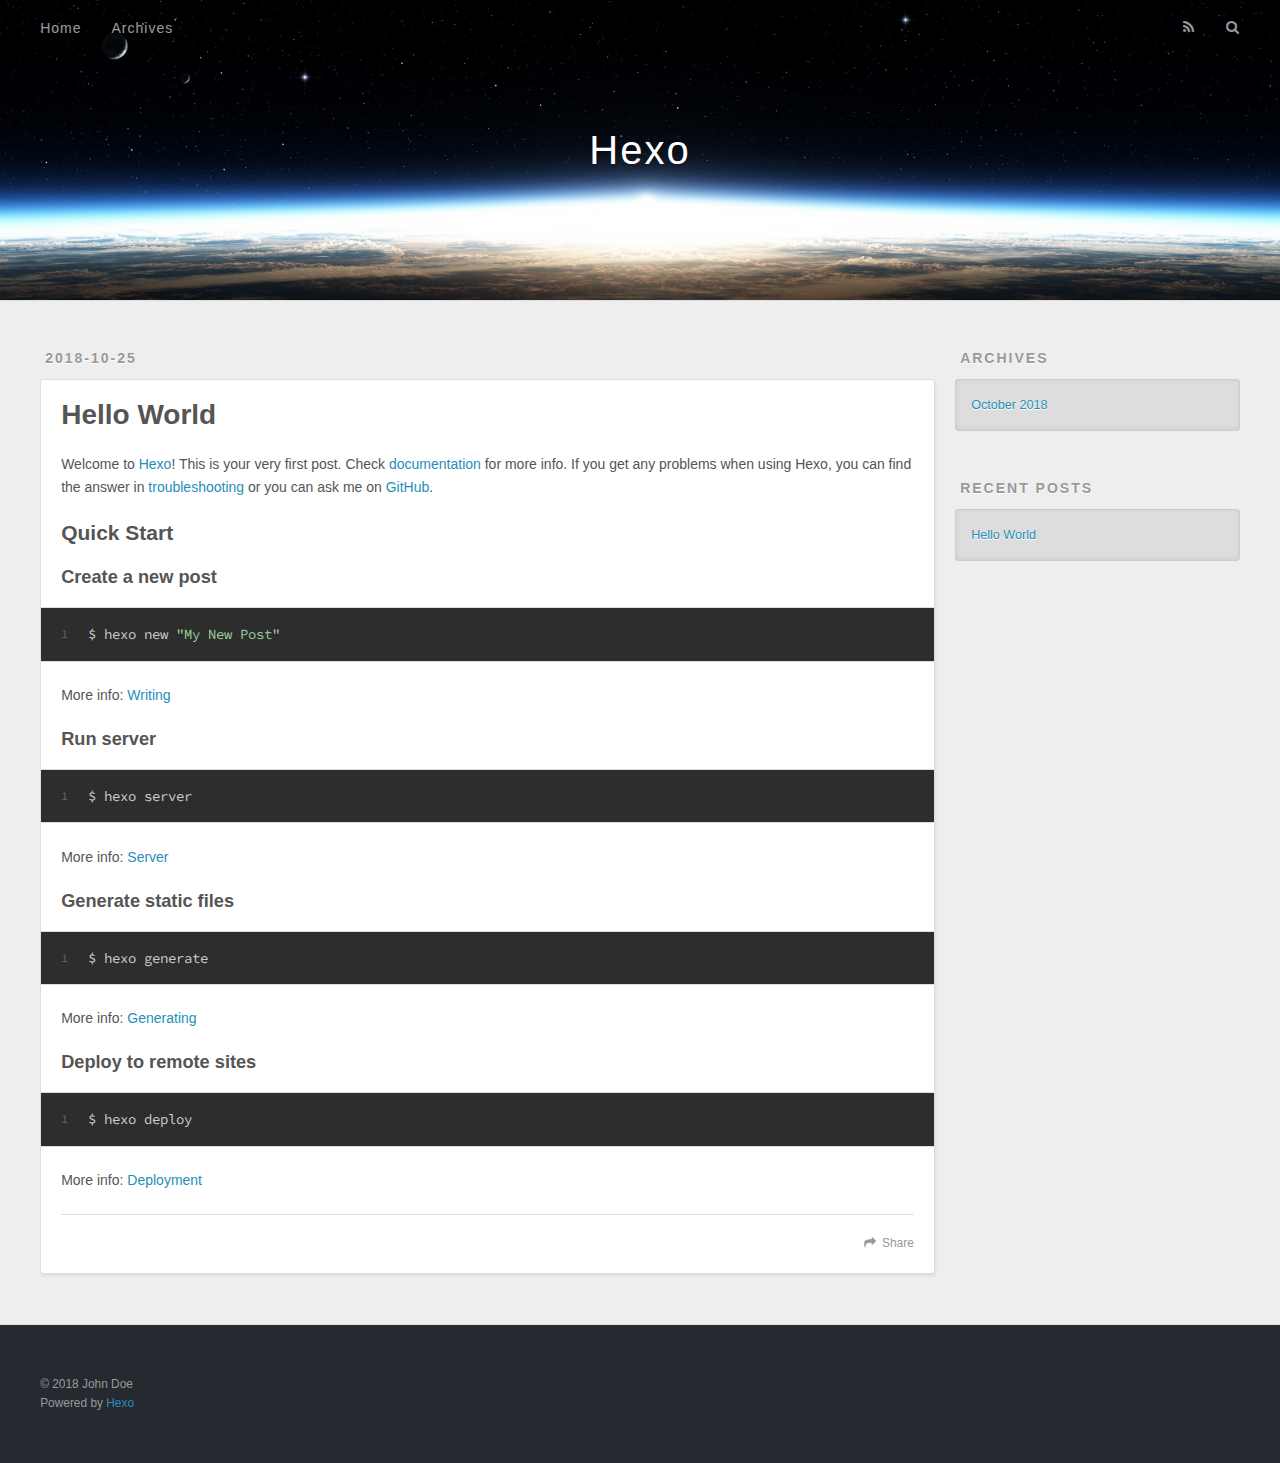
==== index.html @ 512a7bc6 "Site updated: 2018-10-25 11:42:51" ====
<!DOCTYPE html>
<html>
<head><meta name="generator" content="Hexo 3.8.0">
  <meta charset="utf-8">
  

  
  <title>Hexo</title>
  <meta name="viewport" content="width=device-width, initial-scale=1, maximum-scale=1">
  <meta property="og:type" content="website">
<meta property="og:title" content="Hexo">
<meta property="og:url" content="http://yoursite.com/index.html">
<meta property="og:site_name" content="Hexo">
<meta property="og:locale" content="default">
<meta name="twitter:card" content="summary">
<meta name="twitter:title" content="Hexo">
  
    <link rel="alternate" href="/atom.xml" title="Hexo" type="application/atom+xml">
  
  
    <link rel="icon" href="/favicon.png">
  
  
    <link href="//fonts.googleapis.com/css?family=Source+Code+Pro" rel="stylesheet" type="text/css">
  
  <link rel="stylesheet" href="/css/style.css">
</head>
</html>
<body>
  <div id="container">
    <div id="wrap">
      <header id="header">
  <div id="banner"></div>
  <div id="header-outer" class="outer">
    <div id="header-title" class="inner">
      <h1 id="logo-wrap">
        <a href="/" id="logo">Hexo</a>
      </h1>
      
    </div>
    <div id="header-inner" class="inner">
      <nav id="main-nav">
        <a id="main-nav-toggle" class="nav-icon"></a>
        
          <a class="main-nav-link" href="/">Home</a>
        
          <a class="main-nav-link" href="/archives">Archives</a>
        
      </nav>
      <nav id="sub-nav">
        
          <a id="nav-rss-link" class="nav-icon" href="/atom.xml" title="RSS Feed"></a>
        
        <a id="nav-search-btn" class="nav-icon" title="Search"></a>
      </nav>
      <div id="search-form-wrap">
        <form action="//google.com/search" method="get" accept-charset="UTF-8" class="search-form"><input type="search" name="q" class="search-form-input" placeholder="Search"><button type="submit" class="search-form-submit">&#xF002;</button><input type="hidden" name="sitesearch" value="http://yoursite.com"></form>
      </div>
    </div>
  </div>
</header>
      <div class="outer">
        <section id="main">
  
    <article id="post-hello-world" class="article article-type-post" itemscope="" itemprop="blogPost">
  <div class="article-meta">
    <a href="/2018/10/25/hello-world/" class="article-date">
  <time datetime="2018-10-25T03:20:46.258Z" itemprop="datePublished">2018-10-25</time>
</a>
    
  </div>
  <div class="article-inner">
    
    
      <header class="article-header">
        
  
    <h1 itemprop="name">
      <a class="article-title" href="/2018/10/25/hello-world/">Hello World</a>
    </h1>
  

      </header>
    
    <div class="article-entry" itemprop="articleBody">
      
        <p>Welcome to <a href="https://hexo.io/" target="_blank" rel="noopener">Hexo</a>! This is your very first post. Check <a href="https://hexo.io/docs/" target="_blank" rel="noopener">documentation</a> for more info. If you get any problems when using Hexo, you can find the answer in <a href="https://hexo.io/docs/troubleshooting.html" target="_blank" rel="noopener">troubleshooting</a> or you can ask me on <a href="https://github.com/hexojs/hexo/issues" target="_blank" rel="noopener">GitHub</a>.</p>
<h2 id="Quick-Start"><a href="#Quick-Start" class="headerlink" title="Quick Start"></a>Quick Start</h2><h3 id="Create-a-new-post"><a href="#Create-a-new-post" class="headerlink" title="Create a new post"></a>Create a new post</h3><figure class="highlight bash"><table><tr><td class="gutter"><pre><span class="line">1</span><br></pre></td><td class="code"><pre><span class="line">$ hexo new <span class="string">"My New Post"</span></span><br></pre></td></tr></table></figure>
<p>More info: <a href="https://hexo.io/docs/writing.html" target="_blank" rel="noopener">Writing</a></p>
<h3 id="Run-server"><a href="#Run-server" class="headerlink" title="Run server"></a>Run server</h3><figure class="highlight bash"><table><tr><td class="gutter"><pre><span class="line">1</span><br></pre></td><td class="code"><pre><span class="line">$ hexo server</span><br></pre></td></tr></table></figure>
<p>More info: <a href="https://hexo.io/docs/server.html" target="_blank" rel="noopener">Server</a></p>
<h3 id="Generate-static-files"><a href="#Generate-static-files" class="headerlink" title="Generate static files"></a>Generate static files</h3><figure class="highlight bash"><table><tr><td class="gutter"><pre><span class="line">1</span><br></pre></td><td class="code"><pre><span class="line">$ hexo generate</span><br></pre></td></tr></table></figure>
<p>More info: <a href="https://hexo.io/docs/generating.html" target="_blank" rel="noopener">Generating</a></p>
<h3 id="Deploy-to-remote-sites"><a href="#Deploy-to-remote-sites" class="headerlink" title="Deploy to remote sites"></a>Deploy to remote sites</h3><figure class="highlight bash"><table><tr><td class="gutter"><pre><span class="line">1</span><br></pre></td><td class="code"><pre><span class="line">$ hexo deploy</span><br></pre></td></tr></table></figure>
<p>More info: <a href="https://hexo.io/docs/deployment.html" target="_blank" rel="noopener">Deployment</a></p>

      
    </div>
    <footer class="article-footer">
      <a data-url="http://yoursite.com/2018/10/25/hello-world/" data-id="cjno0u2tf0000ets6x1kw9ml3" class="article-share-link">Share</a>
      
      
    </footer>
  </div>
  
</article>


  


</section>
        
          <aside id="sidebar">
  
    

  
    

  
    
  
    
  <div class="widget-wrap">
    <h3 class="widget-title">Archives</h3>
    <div class="widget">
      <ul class="archive-list"><li class="archive-list-item"><a class="archive-list-link" href="/archives/2018/10/">October 2018</a></li></ul>
    </div>
  </div>


  
    
  <div class="widget-wrap">
    <h3 class="widget-title">Recent Posts</h3>
    <div class="widget">
      <ul>
        
          <li>
            <a href="/2018/10/25/hello-world/">Hello World</a>
          </li>
        
      </ul>
    </div>
  </div>

  
</aside>
        
      </div>
      <footer id="footer">
  
  <div class="outer">
    <div id="footer-info" class="inner">
      &copy; 2018 John Doe<br>
      Powered by <a href="http://hexo.io/" target="_blank">Hexo</a>
    </div>
  </div>
</footer>
    </div>
    <nav id="mobile-nav">
  
    <a href="/" class="mobile-nav-link">Home</a>
  
    <a href="/archives" class="mobile-nav-link">Archives</a>
  
</nav>
    

<script src="//ajax.googleapis.com/ajax/libs/jquery/2.0.3/jquery.min.js"></script>


  <link rel="stylesheet" href="/fancybox/jquery.fancybox.css">
  <script src="/fancybox/jquery.fancybox.pack.js"></script>


<script src="/js/script.js"></script>



  </div>
</body>
</html>
---- css/style.css ----
body {
  width: 100%;
}
body:before,
body:after {
  content: "";
  display: table;
}
body:after {
  clear: both;
}
html,
body,
div,
span,
applet,
object,
iframe,
h1,
h2,
h3,
h4,
h5,
h6,
p,
blockquote,
pre,
a,
abbr,
acronym,
address,
big,
cite,
code,
del,
dfn,
em,
img,
ins,
kbd,
q,
s,
samp,
small,
strike,
strong,
sub,
sup,
tt,
var,
dl,
dt,
dd,
ol,
ul,
li,
fieldset,
form,
label,
legend,
table,
caption,
tbody,
tfoot,
thead,
tr,
th,
td {
  margin: 0;
  padding: 0;
  border: 0;
  outline: 0;
  font-weight: inherit;
  font-style: inherit;
  font-family: inherit;
  font-size: 100%;
  vertical-align: baseline;
}
body {
  line-height: 1;
  color: #000;
  background: #fff;
}
ol,
ul {
  list-style: none;
}
table {
  border-collapse: separate;
  border-spacing: 0;
  vertical-align: middle;
}
caption,
th,
td {
  text-align: left;
  font-weight: normal;
  vertical-align: middle;
}
a img {
  border: none;
}
input,
button {
  margin: 0;
  padding: 0;
}
input::-moz-focus-inner,
button::-moz-focus-inner {
  border: 0;
  padding: 0;
}
@font-face {
  font-family: FontAwesome;
  font-style: normal;
  font-weight: normal;
  src: url("fonts/fontawesome-webfont.eot?v=#4.0.3");
  src: url("fonts/fontawesome-webfont.eot?#iefix&v=#4.0.3") format("embedded-opentype"), url("fonts/fontawesome-webfont.woff?v=#4.0.3") format("woff"), url("fonts/fontawesome-webfont.ttf?v=#4.0.3") format("truetype"), url("fonts/fontawesome-webfont.svg#fontawesomeregular?v=#4.0.3") format("svg");
}
html,
body,
#container {
  height: 100%;
}
body {
  background: #eee;
  font: 14px -apple-system, BlinkMacSystemFont, "Segoe UI", "Roboto", "Oxygen", "Ubuntu", "Cantarell", "Fira Sans", "Droid Sans", "Helvetica Neue", sans-serif;
  -webkit-text-size-adjust: 100%;
}
.outer {
  max-width: 1220px;
  margin: 0 auto;
  padding: 0 20px;
}
.outer:before,
.outer:after {
  content: "";
  display: table;
}
.outer:after {
  clear: both;
}
.inner {
  display: inline;
  float: left;
  width: 98.33333333333333%;
  margin: 0 0.833333333333333%;
}
.left,
.alignleft {
  float: left;
}
.right,
.alignright {
  float: right;
}
.clear {
  clear: both;
}
#container {
  position: relative;
}
.mobile-nav-on {
  overflow: hidden;
}
#wrap {
  height: 100%;
  width: 100%;
  position: absolute;
  top: 0;
  left: 0;
  -webkit-transition: 0.2s ease-out;
  -moz-transition: 0.2s ease-out;
  -ms-transition: 0.2s ease-out;
  transition: 0.2s ease-out;
  z-index: 1;
  background: #eee;
}
.mobile-nav-on #wrap {
  left: 280px;
}
@media screen and (min-width: 768px) {
  #main {
    display: inline;
    float: left;
    width: 73.33333333333333%;
    margin: 0 0.833333333333333%;
  }
}
.article-date,
.article-category-link,
.archive-year,
.widget-title {
  text-decoration: none;
  text-transform: uppercase;
  letter-spacing: 2px;
  color: #999;
  margin-bottom: 1em;
  margin-left: 5px;
  line-height: 1em;
  text-shadow: 0 1px #fff;
  font-weight: bold;
}
.article-inner,
.archive-article-inner {
  background: #fff;
  -webkit-box-shadow: 1px 2px 3px #ddd;
  box-shadow: 1px 2px 3px #ddd;
  border: 1px solid #ddd;
  border-radius: 3px;
}
.article-entry h1,
.widget h1 {
  font-size: 2em;
}
.article-entry h2,
.widget h2 {
  font-size: 1.5em;
}
.article-entry h3,
.widget h3 {
  font-size: 1.3em;
}
.article-entry h4,
.widget h4 {
  font-size: 1.2em;
}
.article-entry h5,
.widget h5 {
  font-size: 1em;
}
.article-entry h6,
.widget h6 {
  font-size: 1em;
  color: #999;
}
.article-entry hr,
.widget hr {
  border: 1px dashed #ddd;
}
.article-entry strong,
.widget strong {
  font-weight: bold;
}
.article-entry em,
.widget em,
.article-entry cite,
.widget cite {
  font-style: italic;
}
.article-entry sup,
.widget sup,
.article-entry sub,
.widget sub {
  font-size: 0.75em;
  line-height: 0;
  position: relative;
  vertical-align: baseline;
}
.article-entry sup,
.widget sup {
  top: -0.5em;
}
.article-entry sub,
.widget sub {
  bottom: -0.2em;
}
.article-entry small,
.widget small {
  font-size: 0.85em;
}
.article-entry acronym,
.widget acronym,
.article-entry abbr,
.widget abbr {
  border-bottom: 1px dotted;
}
.article-entry ul,
.widget ul,
.article-entry ol,
.widget ol,
.article-entry dl,
.widget dl {
  margin: 0 20px;
  line-height: 1.6em;
}
.article-entry ul ul,
.widget ul ul,
.article-entry ol ul,
.widget ol ul,
.article-entry ul ol,
.widget ul ol,
.article-entry ol ol,
.widget ol ol {
  margin-top: 0;
  margin-bottom: 0;
}
.article-entry ul,
.widget ul {
  list-style: disc;
}
.article-entry ol,
.widget ol {
  list-style: decimal;
}
.article-entry dt,
.widget dt {
  font-weight: bold;
}
#header {
  height: 300px;
  position: relative;
  border-bottom: 1px solid #ddd;
}
#header:before,
#header:after {
  content: "";
  position: absolute;
  left: 0;
  right: 0;
  height: 40px;
}
#header:before {
  top: 0;
  background: -webkit-linear-gradient(rgba(0,0,0,0.2), transparent);
  background: -moz-linear-gradient(rgba(0,0,0,0.2), transparent);
  background: -ms-linear-gradient(rgba(0,0,0,0.2), transparent);
  background: linear-gradient(rgba(0,0,0,0.2), transparent);
}
#header:after {
  bottom: 0;
  background: -webkit-linear-gradient(transparent, rgba(0,0,0,0.2));
  background: -moz-linear-gradient(transparent, rgba(0,0,0,0.2));
  background: -ms-linear-gradient(transparent, rgba(0,0,0,0.2));
  background: linear-gradient(transparent, rgba(0,0,0,0.2));
}
#header-outer {
  height: 100%;
  position: relative;
}
#header-inner {
  position: relative;
  overflow: hidden;
}
#banner {
  position: absolute;
  top: 0;
  left: 0;
  width: 100%;
  height: 100%;
  background: url("images/banner.jpg") center #000;
  -webkit-background-size: cover;
  -moz-background-size: cover;
  background-size: cover;
  z-index: -1;
}
#header-title {
  text-align: center;
  height: 40px;
  position: absolute;
  top: 50%;
  left: 0;
  margin-top: -20px;
}
#logo,
#subtitle {
  text-decoration: none;
  color: #fff;
  font-weight: 300;
  text-shadow: 0 1px 4px rgba(0,0,0,0.3);
}
#logo {
  font-size: 40px;
  line-height: 40px;
  letter-spacing: 2px;
}
#subtitle {
  font-size: 16px;
  line-height: 16px;
  letter-spacing: 1px;
}
#subtitle-wrap {
  margin-top: 16px;
}
#main-nav {
  float: left;
  margin-left: -15px;
}
.nav-icon,
.main-nav-link {
  float: left;
  color: #fff;
  opacity: 0.6;
  text-decoration: none;
  text-shadow: 0 1px rgba(0,0,0,0.2);
  -webkit-transition: opacity 0.2s;
  -moz-transition: opacity 0.2s;
  -ms-transition: opacity 0.2s;
  transition: opacity 0.2s;
  display: block;
  padding: 20px 15px;
}
.nav-icon:hover,
.main-nav-link:hover {
  opacity: 1;
}
.nav-icon {
  font-family: FontAwesome;
  text-align: center;
  font-size: 14px;
  width: 14px;
  height: 14px;
  padding: 20px 15px;
  position: relative;
  cursor: pointer;
}
.main-nav-link {
  font-weight: 300;
  letter-spacing: 1px;
}
@media screen and (max-width: 479px) {
  .main-nav-link {
    display: none;
  }
}
#main-nav-toggle {
  display: none;
}
#main-nav-toggle:before {
  content: "\f0c9";
}
@media screen and (max-width: 479px) {
  #main-nav-toggle {
    display: block;
  }
}
#sub-nav {
  float: right;
  margin-right: -15px;
}
#nav-rss-link:before {
  content: "\f09e";
}
#nav-search-btn:before {
  content: "\f002";
}
#search-form-wrap {
  position: absolute;
  top: 15px;
  width: 150px;
  height: 30px;
  right: -150px;
  opacity: 0;
  -webkit-transition: 0.2s ease-out;
  -moz-transition: 0.2s ease-out;
  -ms-transition: 0.2s ease-out;
  transition: 0.2s ease-out;
}
#search-form-wrap.on {
  opacity: 1;
  right: 0;
}
@media screen and (max-width: 479px) {
  #search-form-wrap {
    width: 100%;
    right: -100%;
  }
}
.search-form {
  position: absolute;
  top: 0;
  left: 0;
  right: 0;
  background: #fff;
  padding: 5px 15px;
  border-radius: 15px;
  -webkit-box-shadow: 0 0 10px rgba(0,0,0,0.3);
  box-shadow: 0 0 10px rgba(0,0,0,0.3);
}
.search-form-input {
  border: none;
  background: none;
  color: #555;
  width: 100%;
  font: 13px -apple-system, BlinkMacSystemFont, "Segoe UI", "Roboto", "Oxygen", "Ubuntu", "Cantarell", "Fira Sans", "Droid Sans", "Helvetica Neue", sans-serif;
  outline: none;
}
.search-form-input::-webkit-search-results-decoration,
.search-form-input::-webkit-search-cancel-button {
  -webkit-appearance: none;
}
.search-form-submit {
  position: absolute;
  top: 50%;
  right: 10px;
  margin-top: -7px;
  font: 13px FontAwesome;
  border: none;
  background: none;
  color: #bbb;
  cursor: pointer;
}
.search-form-submit:hover,
.search-form-submit:focus {
  color: #777;
}
.article {
  margin: 50px 0;
}
.article-inner {
  overflow: hidden;
}
.article-meta:before,
.article-meta:after {
  content: "";
  display: table;
}
.article-meta:after {
  clear: both;
}
.article-date {
  float: left;
}
.article-category {
  float: left;
  line-height: 1em;
  color: #ccc;
  text-shadow: 0 1px #fff;
  margin-left: 8px;
}
.article-category:before {
  content: "\2022";
}
.article-category-link {
  margin: 0 12px 1em;
}
.article-header {
  padding: 20px 20px 0;
}
.article-title {
  text-decoration: none;
  font-size: 2em;
  font-weight: bold;
  color: #555;
  line-height: 1.1em;
  -webkit-transition: color 0.2s;
  -moz-transition: color 0.2s;
  -ms-transition: color 0.2s;
  transition: color 0.2s;
}
a.article-title:hover {
  color: #258fb8;
}
.article-entry {
  color: #555;
  padding: 0 20px;
}
.article-entry:before,
.article-entry:after {
  content: "";
  display: table;
}
.article-entry:after {
  clear: both;
}
.article-entry p,
.article-entry table {
  line-height: 1.6em;
  margin: 1.6em 0;
}
.article-entry h1,
.article-entry h2,
.article-entry h3,
.article-entry h4,
.article-entry h5,
.article-entry h6 {
  font-weight: bold;
}
.article-entry h1,
.article-entry h2,
.article-entry h3,
.article-entry h4,
.article-entry h5,
.article-entry h6 {
  line-height: 1.1em;
  margin: 1.1em 0;
}
.article-entry a {
  color: #258fb8;
  text-decoration: none;
}
.article-entry a:hover {
  text-decoration: underline;
}
.article-entry ul,
.article-entry ol,
.article-entry dl {
  margin-top: 1.6em;
  margin-bottom: 1.6em;
}
.article-entry img,
.article-entry video {
  max-width: 100%;
  height: auto;
  display: block;
  margin: auto;
}
.article-entry iframe {
  border: none;
}
.article-entry table {
  width: 100%;
  border-collapse: collapse;
  border-spacing: 0;
}
.article-entry th {
  font-weight: bold;
  border-bottom: 3px solid #ddd;
  padding-bottom: 0.5em;
}
.article-entry td {
  border-bottom: 1px solid #ddd;
  padding: 10px 0;
}
.article-entry blockquote {
  font-family: Georgia, "Times New Roman", serif;
  font-size: 1.4em;
  margin: 1.6em 20px;
  text-align: center;
}
.article-entry blockquote footer {
  font-size: 14px;
  margin: 1.6em 0;
  font-family: -apple-system, BlinkMacSystemFont, "Segoe UI", "Roboto", "Oxygen", "Ubuntu", "Cantarell", "Fira Sans", "Droid Sans", "Helvetica Neue", sans-serif;
}
.article-entry blockquote footer cite:before {
  content: "—";
  padding: 0 0.5em;
}
.article-entry .pullquote {
  text-align: left;
  width: 45%;
  margin: 0;
}
.article-entry .pullquote.left {
  margin-left: 0.5em;
  margin-right: 1em;
}
.article-entry .pullquote.right {
  margin-right: 0.5em;
  margin-left: 1em;
}
.article-entry .caption {
  color: #999;
  display: block;
  font-size: 0.9em;
  margin-top: 0.5em;
  position: relative;
  text-align: center;
}
.article-entry .video-container {
  position: relative;
  padding-top: 56.25%;
  height: 0;
  overflow: hidden;
}
.article-entry .video-container iframe,
.article-entry .video-container object,
.article-entry .video-container embed {
  position: absolute;
  top: 0;
  left: 0;
  width: 100%;
  height: 100%;
  margin-top: 0;
}
.article-more-link a {
  display: inline-block;
  line-height: 1em;
  padding: 6px 15px;
  border-radius: 15px;
  background: #eee;
  color: #999;
  text-shadow: 0 1px #fff;
  text-decoration: none;
}
.article-more-link a:hover {
  background: #258fb8;
  color: #fff;
  text-decoration: none;
  text-shadow: 0 1px #1e7293;
}
.article-footer {
  font-size: 0.85em;
  line-height: 1.6em;
  border-top: 1px solid #ddd;
  padding-top: 1.6em;
  margin: 0 20px 20px;
}
.article-footer:before,
.article-footer:after {
  content: "";
  display: table;
}
.article-footer:after {
  clear: both;
}
.article-footer a {
  color: #999;
  text-decoration: none;
}
.article-footer a:hover {
  color: #555;
}
.article-tag-list-item {
  float: left;
  margin-right: 10px;
}
.article-tag-list-link:before {
  content: "#";
}
.article-comment-link {
  float: right;
}
.article-comment-link:before {
  content: "\f075";
  font-family: FontAwesome;
  padding-right: 8px;
}
.article-share-link {
  cursor: pointer;
  float: right;
  margin-left: 20px;
}
.article-share-link:before {
  content: "\f064";
  font-family: FontAwesome;
  padding-right: 6px;
}
#article-nav {
  position: relative;
}
#article-nav:before,
#article-nav:after {
  content: "";
  display: table;
}
#article-nav:after {
  clear: both;
}
@media screen and (min-width: 768px) {
  #article-nav {
    margin: 50px 0;
  }
  #article-nav:before {
    width: 8px;
    height: 8px;
    position: absolute;
    top: 50%;
    left: 50%;
    margin-top: -4px;
    margin-left: -4px;
    content: "";
    border-radius: 50%;
    background: #ddd;
    -webkit-box-shadow: 0 1px 2px #fff;
    box-shadow: 0 1px 2px #fff;
  }
}
.article-nav-link-wrap {
  text-decoration: none;
  text-shadow: 0 1px #fff;
  color: #999;
  -webkit-box-sizing: border-box;
  -moz-box-sizing: border-box;
  box-sizing: border-box;
  margin-top: 50px;
  text-align: center;
  display: block;
}
.article-nav-link-wrap:hover {
  color: #555;
}
@media screen and (min-width: 768px) {
  .article-nav-link-wrap {
    width: 50%;
    margin-top: 0;
  }
}
@media screen and (min-width: 768px) {
  #article-nav-newer {
    float: left;
    text-align: right;
    padding-right: 20px;
  }
}
@media screen and (min-width: 768px) {
  #article-nav-older {
    float: right;
    text-align: left;
    padding-left: 20px;
  }
}
.article-nav-caption {
  text-transform: uppercase;
  letter-spacing: 2px;
  color: #ddd;
  line-height: 1em;
  font-weight: bold;
}
#article-nav-newer .article-nav-caption {
  margin-right: -2px;
}
.article-nav-title {
  font-size: 0.85em;
  line-height: 1.6em;
  margin-top: 0.5em;
}
.article-share-box {
  position: absolute;
  display: none;
  background: #fff;
  -webkit-box-shadow: 1px 2px 10px rgba(0,0,0,0.2);
  box-shadow: 1px 2px 10px rgba(0,0,0,0.2);
  border-radius: 3px;
  margin-left: -145px;
  overflow: hidden;
  z-index: 1;
}
.article-share-box.on {
  display: block;
}
.article-share-input {
  width: 100%;
  background: none;
  -webkit-box-sizing: border-box;
  -moz-box-sizing: border-box;
  box-sizing: border-box;
  font: 14px -apple-system, BlinkMacSystemFont, "Segoe UI", "Roboto", "Oxygen", "Ubuntu", "Cantarell", "Fira Sans", "Droid Sans", "Helvetica Neue", sans-serif;
  padding: 0 15px;
  color: #555;
  outline: none;
  border: 1px solid #ddd;
  border-radius: 3px 3px 0 0;
  height: 36px;
  line-height: 36px;
}
.article-share-links {
  background: #eee;
}
.article-share-links:before,
.article-share-links:after {
  content: "";
  display: table;
}
.article-share-links:after {
  clear: both;
}
.article-share-twitter,
.article-share-facebook,
.article-share-pinterest,
.article-share-google {
  width: 50px;
  height: 36px;
  display: block;
  float: left;
  position: relative;
  color: #999;
  text-shadow: 0 1px #fff;
}
.article-share-twitter:before,
.article-share-facebook:before,
.article-share-pinterest:before,
.article-share-google:before {
  font-size: 20px;
  font-family: FontAwesome;
  width: 20px;
  height: 20px;
  position: absolute;
  top: 50%;
  left: 50%;
  margin-top: -10px;
  margin-left: -10px;
  text-align: center;
}
.article-share-twitter:hover,
.article-share-facebook:hover,
.article-share-pinterest:hover,
.article-share-google:hover {
  color: #fff;
}
.article-share-twitter:before {
  content: "\f099";
}
.article-share-twitter:hover {
  background: #00aced;
  text-shadow: 0 1px #008abe;
}
.article-share-facebook:before {
  content: "\f09a";
}
.article-share-facebook:hover {
  background: #3b5998;
  text-shadow: 0 1px #2f477a;
}
.article-share-pinterest:before {
  content: "\f0d2";
}
.article-share-pinterest:hover {
  background: #cb2027;
  text-shadow: 0 1px #a21a1f;
}
.article-share-google:before {
  content: "\f0d5";
}
.article-share-google:hover {
  background: #dd4b39;
  text-shadow: 0 1px #be3221;
}
.article-gallery {
  background: #000;
  position: relative;
}
.article-gallery-photos {
  position: relative;
  overflow: hidden;
}
.article-gallery-img {
  display: none;
  max-width: 100%;
}
.article-gallery-img:first-child {
  display: block;
}
.article-gallery-img.loaded {
  position: absolute;
  display: block;
}
.article-gallery-img img {
  display: block;
  max-width: 100%;
  margin: 0 auto;
}
#comments {
  background: #fff;
  -webkit-box-shadow: 1px 2px 3px #ddd;
  box-shadow: 1px 2px 3px #ddd;
  padding: 20px;
  border: 1px solid #ddd;
  border-radius: 3px;
  margin: 50px 0;
}
#comments a {
  color: #258fb8;
}
.archives-wrap {
  margin: 50px 0;
}
.archives:before,
.archives:after {
  content: "";
  display: table;
}
.archives:after {
  clear: both;
}
.archive-year-wrap {
  margin-bottom: 1em;
}
.archives {
  -webkit-column-gap: 10px;
  -moz-column-gap: 10px;
  column-gap: 10px;
}
@media screen and (min-width: 480px) and (max-width: 767px) {
  .archives {
    -webkit-column-count: 2;
    -moz-column-count: 2;
    column-count: 2;
  }
}
@media screen and (min-width: 768px) {
  .archives {
    -webkit-column-count: 3;
    -moz-column-count: 3;
    column-count: 3;
  }
}
.archive-article {
  -webkit-column-break-inside: avoid;
  page-break-inside: avoid;
  overflow: hidden;
  break-inside: avoid-column;
}
.archive-article-inner {
  padding: 10px;
  margin-bottom: 15px;
}
.archive-article-title {
  text-decoration: none;
  font-weight: bold;
  color: #555;
  -webkit-transition: color 0.2s;
  -moz-transition: color 0.2s;
  -ms-transition: color 0.2s;
  transition: color 0.2s;
  line-height: 1.6em;
}
.archive-article-title:hover {
  color: #258fb8;
}
.archive-article-footer {
  margin-top: 1em;
}
.archive-article-date {
  color: #999;
  text-decoration: none;
  font-size: 0.85em;
  line-height: 1em;
  margin-bottom: 0.5em;
  display: block;
}
#page-nav {
  margin: 50px auto;
  background: #fff;
  -webkit-box-shadow: 1px 2px 3px #ddd;
  box-shadow: 1px 2px 3px #ddd;
  border: 1px solid #ddd;
  border-radius: 3px;
  text-align: center;
  color: #999;
  overflow: hidden;
}
#page-nav:before,
#page-nav:after {
  content: "";
  display: table;
}
#page-nav:after {
  clear: both;
}
#page-nav a,
#page-nav span {
  padding: 10px 20px;
  line-height: 1;
  height: 2ex;
}
#page-nav a {
  color: #999;
  text-decoration: none;
}
#page-nav a:hover {
  background: #999;
  color: #fff;
}
#page-nav .prev {
  float: left;
}
#page-nav .next {
  float: right;
}
#page-nav .page-number {
  display: inline-block;
}
@media screen and (max-width: 479px) {
  #page-nav .page-number {
    display: none;
  }
}
#page-nav .current {
  color: #555;
  font-weight: bold;
}
#page-nav .space {
  color: #ddd;
}
#footer {
  background: #262a30;
  padding: 50px 0;
  border-top: 1px solid #ddd;
  color: #999;
}
#footer a {
  color: #258fb8;
  text-decoration: none;
}
#footer a:hover {
  text-decoration: underline;
}
#footer-info {
  line-height: 1.6em;
  font-size: 0.85em;
}
.article-entry pre,
.article-entry .highlight {
  background: #2d2d2d;
  margin: 0 -20px;
  padding: 15px 20px;
  border-style: solid;
  border-color: #ddd;
  border-width: 1px 0;
  overflow: auto;
  color: #ccc;
  line-height: 22.400000000000002px;
}
.article-entry .highlight .gutter pre,
.article-entry .gist .gist-file .gist-data .line-numbers {
  color: #666;
  font-size: 0.85em;
}
.article-entry pre,
.article-entry code {
  font-family: "Source Code Pro", Consolas, Monaco, Menlo, Consolas, monospace;
}
.article-entry code {
  background: #eee;
  text-shadow: 0 1px #fff;
  padding: 0 0.3em;
}
.article-entry pre code {
  background: none;
  text-shadow: none;
  padding: 0;
}
.article-entry .highlight pre {
  border: none;
  margin: 0;
  padding: 0;
}
.article-entry .highlight table {
  margin: 0;
  width: auto;
}
.article-entry .highlight td {
  border: none;
  padding: 0;
}
.article-entry .highlight figcaption {
  font-size: 0.85em;
  color: #999;
  line-height: 1em;
  margin-bottom: 1em;
}
.article-entry .highlight figcaption:before,
.article-entry .highlight figcaption:after {
  content: "";
  display: table;
}
.article-entry .highlight figcaption:after {
  clear: both;
}
.article-entry .highlight figcaption a {
  float: right;
}
.article-entry .highlight .gutter pre {
  text-align: right;
  padding-right: 20px;
}
.article-entry .highlight .line {
  height: 22.400000000000002px;
}
.article-entry .highlight .line.marked {
  background: #515151;
}
.article-entry .gist {
  margin: 0 -20px;
  border-style: solid;
  border-color: #ddd;
  border-width: 1px 0;
  background: #2d2d2d;
  padding: 15px 20px 15px 0;
}
.article-entry .gist .gist-file {
  border: none;
  font-family: "Source Code Pro", Consolas, Monaco, Menlo, Consolas, monospace;
  margin: 0;
}
.article-entry .gist .gist-file .gist-data {
  background: none;
  border: none;
}
.article-entry .gist .gist-file .gist-data .line-numbers {
  background: none;
  border: none;
  padding: 0 20px 0 0;
}
.article-entry .gist .gist-file .gist-data .line-data {
  padding: 0 !important;
}
.article-entry .gist .gist-file .highlight {
  margin: 0;
  padding: 0;
  border: none;
}
.article-entry .gist .gist-file .gist-meta {
  background: #2d2d2d;
  color: #999;
  font: 0.85em -apple-system, BlinkMacSystemFont, "Segoe UI", "Roboto", "Oxygen", "Ubuntu", "Cantarell", "Fira Sans", "Droid Sans", "Helvetica Neue", sans-serif;
  text-shadow: 0 0;
  padding: 0;
  margin-top: 1em;
  margin-left: 20px;
}
.article-entry .gist .gist-file .gist-meta a {
  color: #258fb8;
  font-weight: normal;
}
.article-entry .gist .gist-file .gist-meta a:hover {
  text-decoration: underline;
}
pre .comment,
pre .title {
  color: #999;
}
pre .variable,
pre .attribute,
pre .tag,
pre .regexp,
pre .ruby .constant,
pre .xml .tag .title,
pre .xml .pi,
pre .xml .doctype,
pre .html .doctype,
pre .css .id,
pre .css .class,
pre .css .pseudo {
  color: #f2777a;
}
pre .number,
pre .preprocessor,
pre .built_in,
pre .literal,
pre .params,
pre .constant {
  color: #f99157;
}
pre .class,
pre .ruby .class .title,
pre .css .rules .attribute {
  color: #9c9;
}
pre .string,
pre .value,
pre .inheritance,
pre .header,
pre .ruby .symbol,
pre .xml .cdata {
  color: #9c9;
}
pre .css .hexcolor {
  color: #6cc;
}
pre .function,
pre .python .decorator,
pre .python .title,
pre .ruby .function .title,
pre .ruby .title .keyword,
pre .perl .sub,
pre .javascript .title,
pre .coffeescript .title {
  color: #69c;
}
pre .keyword,
pre .javascript .function {
  color: #c9c;
}
@media screen and (max-width: 479px) {
  #mobile-nav {
    position: absolute;
    top: 0;
    left: 0;
    width: 280px;
    height: 100%;
    background: #191919;
    border-right: 1px solid #fff;
  }
}
@media screen and (max-width: 479px) {
  .mobile-nav-link {
    display: block;
    color: #999;
    text-decoration: none;
    padding: 15px 20px;
    font-weight: bold;
  }
  .mobile-nav-link:hover {
    color: #fff;
  }
}
@media screen and (min-width: 768px) {
  #sidebar {
    display: inline;
    float: left;
    width: 23.333333333333332%;
    margin: 0 0.833333333333333%;
  }
}
.widget-wrap {
  margin: 50px 0;
}
.widget {
  color: #777;
  text-shadow: 0 1px #fff;
  background: #ddd;
  -webkit-box-shadow: 0 -1px 4px #ccc inset;
  box-shadow: 0 -1px 4px #ccc inset;
  border: 1px solid #ccc;
  padding: 15px;
  border-radius: 3px;
}
.widget a {
  color: #258fb8;
  text-decoration: none;
}
.widget a:hover {
  text-decoration: underline;
}
.widget ul ul,
.widget ol ul,
.widget dl ul,
.widget ul ol,
.widget ol ol,
.widget dl ol,
.widget ul dl,
.widget ol dl,
.widget dl dl {
  margin-left: 15px;
  list-style: disc;
}
.widget {
  line-height: 1.6em;
  word-wrap: break-word;
  font-size: 0.9em;
}
.widget ul,
.widget ol {
  list-style: none;
  margin: 0;
}
.widget ul ul,
.widget ol ul,
.widget ul ol,
.widget ol ol {
  margin: 0 20px;
}
.widget ul ul,
.widget ol ul {
  list-style: disc;
}
.widget ul ol,
.widget ol ol {
  list-style: decimal;
}
.category-list-count,
.tag-list-count,
.archive-list-count {
  padding-left: 5px;
  color: #999;
  font-size: 0.85em;
}
.category-list-count:before,
.tag-list-count:before,
.archive-list-count:before {
  content: "(";
}
.category-list-count:after,
.tag-list-count:after,
.archive-list-count:after {
  content: ")";
}
.tagcloud a {
  margin-right: 5px;
  display: inline-block;
}
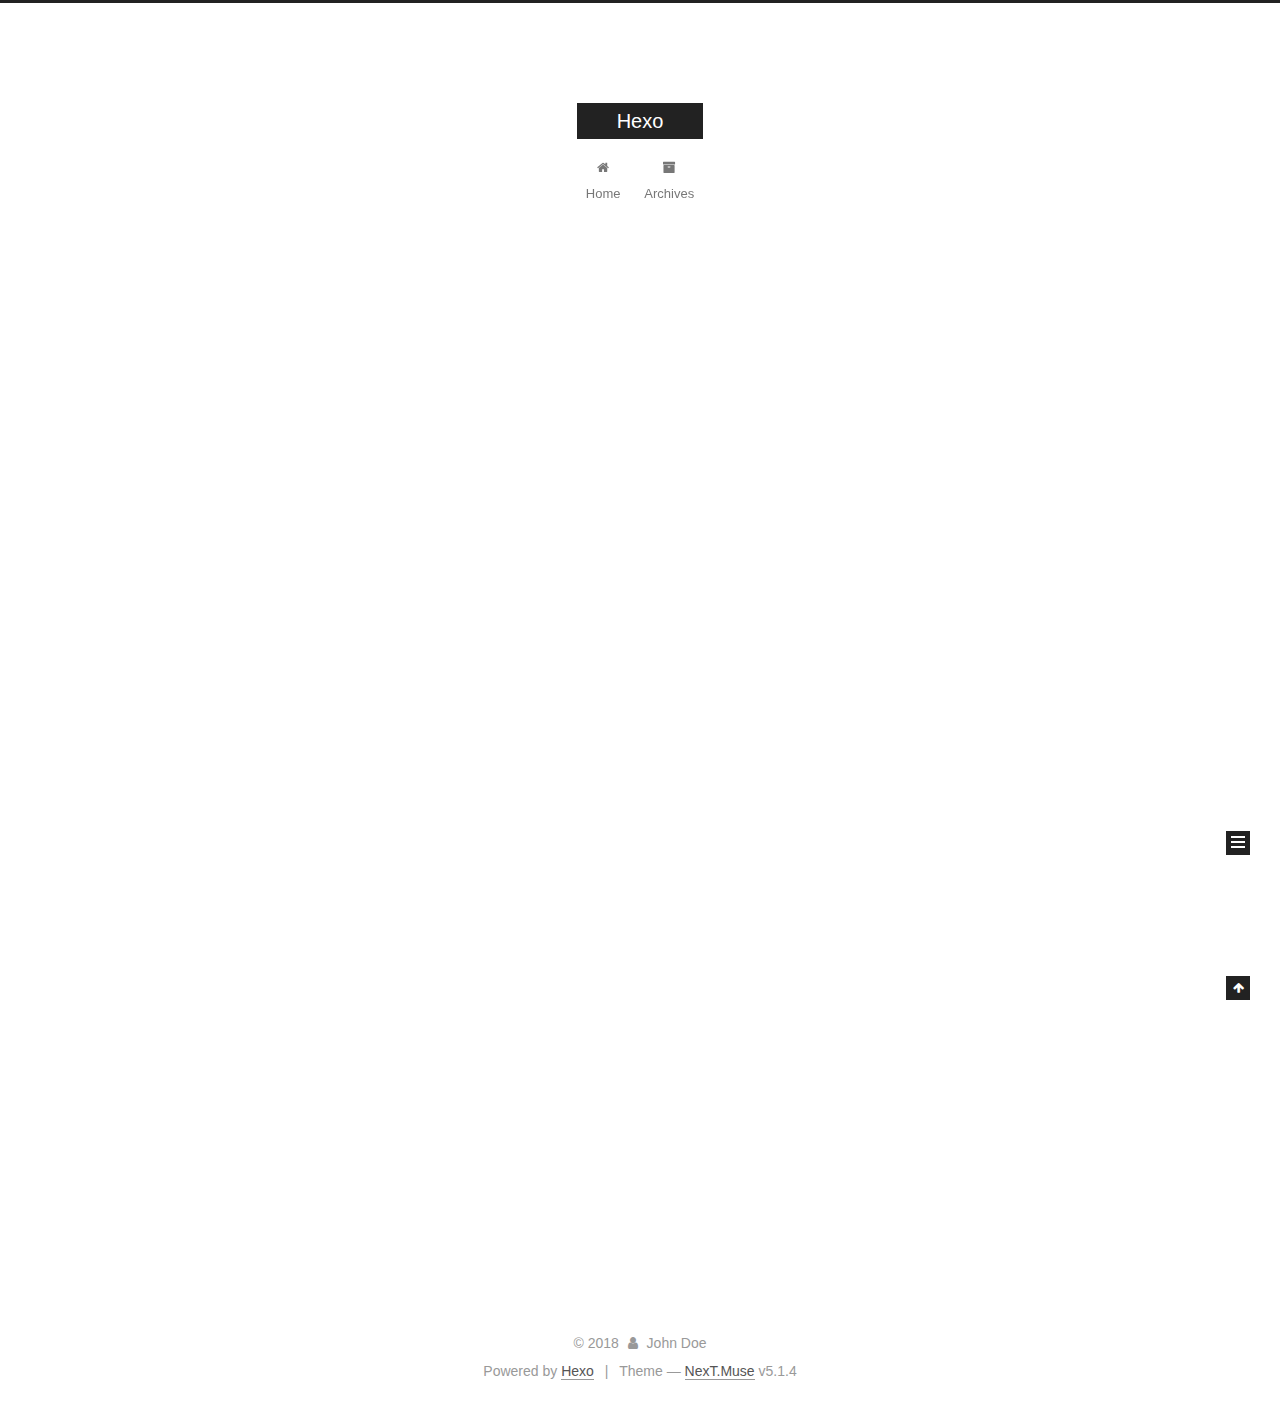
==== commit 9eb071c3: "Site updated: 2018-10-25 11:55:25" ====
--- a/index.html
+++ b/index.html
@@ -1,90 +1,306 @@
 <!DOCTYPE html>
-<html>
+
+
+
+  
+
+
+<html class="theme-next muse use-motion" lang="">
 <head><meta name="generator" content="Hexo 3.8.0">
-  <meta charset="utf-8">
-  
-
-  
-  <title>Hexo</title>
-  <meta name="viewport" content="width=device-width, initial-scale=1, maximum-scale=1">
-  <meta property="og:type" content="website">
+  <meta charset="UTF-8">
+<meta http-equiv="X-UA-Compatible" content="IE=edge">
+<meta name="viewport" content="width=device-width, initial-scale=1, maximum-scale=1">
+<meta name="theme-color" content="#222">
+
+
+
+
+
+
+
+
+
+<meta http-equiv="Cache-Control" content="no-transform">
+<meta http-equiv="Cache-Control" content="no-siteapp">
+
+
+
+
+
+
+
+
+
+
+
+
+
+
+
+
+  
+  
+  <link href="/lib/fancybox/source/jquery.fancybox.css?v=2.1.5" rel="stylesheet" type="text/css">
+
+
+
+
+
+
+
+<link href="/lib/font-awesome/css/font-awesome.min.css?v=4.6.2" rel="stylesheet" type="text/css">
+
+<link href="/css/main.css?v=5.1.4" rel="stylesheet" type="text/css">
+
+
+  <link rel="apple-touch-icon" sizes="180x180" href="/images/apple-touch-icon-next.png?v=5.1.4">
+
+
+  <link rel="icon" type="image/png" sizes="32x32" href="/images/favicon-32x32-next.png?v=5.1.4">
+
+
+  <link rel="icon" type="image/png" sizes="16x16" href="/images/favicon-16x16-next.png?v=5.1.4">
+
+
+  <link rel="mask-icon" href="/images/logo.svg?v=5.1.4" color="#222">
+
+
+
+
+
+  <meta name="keywords" content="Hexo, NexT">
+
+
+
+
+
+
+
+
+
+
+<meta property="og:type" content="website">
 <meta property="og:title" content="Hexo">
 <meta property="og:url" content="http://yoursite.com/index.html">
 <meta property="og:site_name" content="Hexo">
 <meta property="og:locale" content="default">
 <meta name="twitter:card" content="summary">
 <meta name="twitter:title" content="Hexo">
-  
-    <link rel="alternate" href="/atom.xml" title="Hexo" type="application/atom+xml">
-  
-  
-    <link rel="icon" href="/favicon.png">
-  
-  
-    <link href="//fonts.googleapis.com/css?family=Source+Code+Pro" rel="stylesheet" type="text/css">
-  
-  <link rel="stylesheet" href="/css/style.css">
+
+
+
+<script type="text/javascript" id="hexo.configurations">
+  var NexT = window.NexT || {};
+  var CONFIG = {
+    root: '/',
+    scheme: 'Muse',
+    version: '5.1.4',
+    sidebar: {"position":"left","display":"post","offset":12,"b2t":false,"scrollpercent":false,"onmobile":false},
+    fancybox: true,
+    tabs: true,
+    motion: {"enable":true,"async":false,"transition":{"post_block":"fadeIn","post_header":"slideDownIn","post_body":"slideDownIn","coll_header":"slideLeftIn","sidebar":"slideUpIn"}},
+    duoshuo: {
+      userId: '0',
+      author: 'Author'
+    },
+    algolia: {
+      applicationID: '',
+      apiKey: '',
+      indexName: '',
+      hits: {"per_page":10},
+      labels: {"input_placeholder":"Search for Posts","hits_empty":"We didn't find any results for the search: ${query}","hits_stats":"${hits} results found in ${time} ms"}
+    }
+  };
+</script>
+
+
+
+  <link rel="canonical" href="http://yoursite.com/">
+
+
+
+
+
+  <title>Hexo</title>
+  
+
+
+
+
+
+
+
+
 </head>
-</html>
-<body>
-  <div id="container">
-    <div id="wrap">
-      <header id="header">
-  <div id="banner"></div>
-  <div id="header-outer" class="outer">
-    <div id="header-title" class="inner">
-      <h1 id="logo-wrap">
-        <a href="/" id="logo">Hexo</a>
-      </h1>
-      
+
+<body itemscope="" itemtype="http://schema.org/WebPage" lang="default">
+
+  
+  
+    
+  
+
+  <div class="container sidebar-position-left 
+  page-home">
+    <div class="headband"></div>
+
+    <header id="header" class="header" itemscope="" itemtype="http://schema.org/WPHeader">
+      <div class="header-inner"><div class="site-brand-wrapper">
+  <div class="site-meta ">
+    
+
+    <div class="custom-logo-site-title">
+      <a href="/" class="brand" rel="start">
+        <span class="logo-line-before"><i></i></span>
+        <span class="site-title">Hexo</span>
+        <span class="logo-line-after"><i></i></span>
+      </a>
     </div>
-    <div id="header-inner" class="inner">
-      <nav id="main-nav">
-        <a id="main-nav-toggle" class="nav-icon"></a>
-        
-          <a class="main-nav-link" href="/">Home</a>
-        
-          <a class="main-nav-link" href="/archives">Archives</a>
-        
-      </nav>
-      <nav id="sub-nav">
-        
-          <a id="nav-rss-link" class="nav-icon" href="/atom.xml" title="RSS Feed"></a>
-        
-        <a id="nav-search-btn" class="nav-icon" title="Search"></a>
-      </nav>
-      <div id="search-form-wrap">
-        <form action="//google.com/search" method="get" accept-charset="UTF-8" class="search-form"><input type="search" name="q" class="search-form-input" placeholder="Search"><button type="submit" class="search-form-submit">&#xF002;</button><input type="hidden" name="sitesearch" value="http://yoursite.com"></form>
-      </div>
-    </div>
+      
+        <p class="site-subtitle"></p>
+      
   </div>
-</header>
-      <div class="outer">
-        <section id="main">
-  
-    <article id="post-hello-world" class="article article-type-post" itemscope="" itemprop="blogPost">
-  <div class="article-meta">
-    <a href="/2018/10/25/hello-world/" class="article-date">
-  <time datetime="2018-10-25T03:20:46.258Z" itemprop="datePublished">2018-10-25</time>
-</a>
-    
+
+  <div class="site-nav-toggle">
+    <button>
+      <span class="btn-bar"></span>
+      <span class="btn-bar"></span>
+      <span class="btn-bar"></span>
+    </button>
   </div>
-  <div class="article-inner">
-    
-    
-      <header class="article-header">
-        
-  
-    <h1 itemprop="name">
-      <a class="article-title" href="/2018/10/25/hello-world/">Hello World</a>
-    </h1>
-  
-
+</div>
+
+<nav class="site-nav">
+  
+
+  
+    <ul id="menu" class="menu">
+      
+        
+        <li class="menu-item menu-item-home">
+          <a href="/" rel="section">
+            
+              <i class="menu-item-icon fa fa-fw fa-home"></i> <br>
+            
+            Home
+          </a>
+        </li>
+      
+        
+        <li class="menu-item menu-item-archives">
+          <a href="/archives/" rel="section">
+            
+              <i class="menu-item-icon fa fa-fw fa-archive"></i> <br>
+            
+            Archives
+          </a>
+        </li>
+      
+
+      
+    </ul>
+  
+
+  
+</nav>
+
+
+
+ </div>
+    </header>
+
+    <main id="main" class="main">
+      <div class="main-inner">
+        <div class="content-wrap">
+          <div id="content" class="content">
+            
+  <section id="posts" class="posts-expand">
+    
+      
+
+  
+
+  
+  
+  
+
+  <article class="post post-type-normal" itemscope="" itemtype="http://schema.org/Article">
+  
+  
+  
+  <div class="post-block">
+    <link itemprop="mainEntityOfPage" href="http://yoursite.com/2018/10/25/hello-world/">
+
+    <span hidden itemprop="author" itemscope="" itemtype="http://schema.org/Person">
+      <meta itemprop="name" content="John Doe">
+      <meta itemprop="description" content="">
+      <meta itemprop="image" content="/images/avatar.gif">
+    </span>
+
+    <span hidden itemprop="publisher" itemscope="" itemtype="http://schema.org/Organization">
+      <meta itemprop="name" content="Hexo">
+    </span>
+
+    
+      <header class="post-header">
+
+        
+        
+          <h1 class="post-title" itemprop="name headline">
+                
+                <a class="post-title-link" href="/2018/10/25/hello-world/" itemprop="url">Hello World</a></h1>
+        
+
+        <div class="post-meta">
+          <span class="post-time">
+            
+              <span class="post-meta-item-icon">
+                <i class="fa fa-calendar-o"></i>
+              </span>
+              
+                <span class="post-meta-item-text">Posted on</span>
+              
+              <time title="Post created" itemprop="dateCreated datePublished" datetime="2018-10-25T11:20:46+08:00">
+                2018-10-25
+              </time>
+            
+
+            
+
+            
+          </span>
+
+          
+
+          
+            
+          
+
+          
+          
+
+          
+
+          
+
+          
+
+        </div>
       </header>
     
-    <div class="article-entry" itemprop="articleBody">
-      
-        <p>Welcome to <a href="https://hexo.io/" target="_blank" rel="noopener">Hexo</a>! This is your very first post. Check <a href="https://hexo.io/docs/" target="_blank" rel="noopener">documentation</a> for more info. If you get any problems when using Hexo, you can find the answer in <a href="https://hexo.io/docs/troubleshooting.html" target="_blank" rel="noopener">troubleshooting</a> or you can ask me on <a href="https://github.com/hexojs/hexo/issues" target="_blank" rel="noopener">GitHub</a>.</p>
+
+    
+    
+    
+    <div class="post-body" itemprop="articleBody">
+
+      
+      
+
+      
+        
+          
+            <p>Welcome to <a href="https://hexo.io/" target="_blank" rel="noopener">Hexo</a>! This is your very first post. Check <a href="https://hexo.io/docs/" target="_blank" rel="noopener">documentation</a> for more info. If you get any problems when using Hexo, you can find the answer in <a href="https://hexo.io/docs/troubleshooting.html" target="_blank" rel="noopener">troubleshooting</a> or you can ask me on <a href="https://github.com/hexojs/hexo/issues" target="_blank" rel="noopener">GitHub</a>.</p>
 <h2 id="Quick-Start"><a href="#Quick-Start" class="headerlink" title="Quick Start"></a>Quick Start</h2><h3 id="Create-a-new-post"><a href="#Create-a-new-post" class="headerlink" title="Create a new post"></a>Create a new post</h3><figure class="highlight bash"><table><tr><td class="gutter"><pre><span class="line">1</span><br></pre></td><td class="code"><pre><span class="line">$ hexo new <span class="string">"My New Post"</span></span><br></pre></td></tr></table></figure>
 <p>More info: <a href="https://hexo.io/docs/writing.html" target="_blank" rel="noopener">Writing</a></p>
 <h3 id="Run-server"><a href="#Run-server" class="headerlink" title="Run server"></a>Run server</h3><figure class="highlight bash"><table><tr><td class="gutter"><pre><span class="line">1</span><br></pre></td><td class="code"><pre><span class="line">$ hexo server</span><br></pre></td></tr></table></figure>
@@ -94,91 +310,307 @@
 <h3 id="Deploy-to-remote-sites"><a href="#Deploy-to-remote-sites" class="headerlink" title="Deploy to remote sites"></a>Deploy to remote sites</h3><figure class="highlight bash"><table><tr><td class="gutter"><pre><span class="line">1</span><br></pre></td><td class="code"><pre><span class="line">$ hexo deploy</span><br></pre></td></tr></table></figure>
 <p>More info: <a href="https://hexo.io/docs/deployment.html" target="_blank" rel="noopener">Deployment</a></p>
 
+          
+        
       
     </div>
-    <footer class="article-footer">
-      <a data-url="http://yoursite.com/2018/10/25/hello-world/" data-id="cjno0u2tf0000ets6x1kw9ml3" class="article-share-link">Share</a>
-      
+    
+    
+    
+
+    
+
+    
+
+    
+
+    <footer class="post-footer">
+      
+
+      
+
+      
+
+      
+      
+        <div class="post-eof"></div>
       
     </footer>
   </div>
   
-</article>
-
-
-  
-
-
-</section>
-        
-          <aside id="sidebar">
-  
-    
-
-  
-    
-
-  
-    
-  
-    
-  <div class="widget-wrap">
-    <h3 class="widget-title">Archives</h3>
-    <div class="widget">
-      <ul class="archive-list"><li class="archive-list-item"><a class="archive-list-link" href="/archives/2018/10/">October 2018</a></li></ul>
+  
+  
+  </article>
+
+
+    
+  </section>
+
+  
+
+
+          </div>
+          
+
+
+          
+
+        </div>
+        
+          
+  
+  <div class="sidebar-toggle">
+    <div class="sidebar-toggle-line-wrap">
+      <span class="sidebar-toggle-line sidebar-toggle-line-first"></span>
+      <span class="sidebar-toggle-line sidebar-toggle-line-middle"></span>
+      <span class="sidebar-toggle-line sidebar-toggle-line-last"></span>
     </div>
   </div>
 
-
-  
-    
-  <div class="widget-wrap">
-    <h3 class="widget-title">Recent Posts</h3>
-    <div class="widget">
-      <ul>
-        
-          <li>
-            <a href="/2018/10/25/hello-world/">Hello World</a>
-          </li>
-        
-      </ul>
+  <aside id="sidebar" class="sidebar">
+    
+    <div class="sidebar-inner">
+
+      
+
+      
+
+      <section class="site-overview-wrap sidebar-panel sidebar-panel-active">
+        <div class="site-overview">
+          <div class="site-author motion-element" itemprop="author" itemscope="" itemtype="http://schema.org/Person">
+            
+              <p class="site-author-name" itemprop="name">John Doe</p>
+              <p class="site-description motion-element" itemprop="description"></p>
+          </div>
+
+          <nav class="site-state motion-element">
+
+            
+              <div class="site-state-item site-state-posts">
+              
+                <a href="/archives/">
+              
+                  <span class="site-state-item-count">1</span>
+                  <span class="site-state-item-name">posts</span>
+                </a>
+              </div>
+            
+
+            
+
+            
+
+          </nav>
+
+          
+
+          
+
+          
+          
+
+          
+          
+
+          
+
+        </div>
+      </section>
+
+      
+
+      
+
     </div>
+  </aside>
+
+
+        
+      </div>
+    </main>
+
+    <footer id="footer" class="footer">
+      <div class="footer-inner">
+        <div class="copyright">&copy; <span itemprop="copyrightYear">2018</span>
+  <span class="with-love">
+    <i class="fa fa-user"></i>
+  </span>
+  <span class="author" itemprop="copyrightHolder">John Doe</span>
+
+  
+</div>
+
+
+  <div class="powered-by">Powered by <a class="theme-link" target="_blank" href="https://hexo.io">Hexo</a></div>
+
+
+
+  <span class="post-meta-divider">|</span>
+
+
+
+  <div class="theme-info">Theme &mdash; <a class="theme-link" target="_blank" href="https://github.com/iissnan/hexo-theme-next">NexT.Muse</a> v5.1.4</div>
+
+
+
+
+        
+
+
+
+
+
+
+
+        
+      </div>
+    </footer>
+
+    
+      <div class="back-to-top">
+        <i class="fa fa-arrow-up"></i>
+        
+      </div>
+    
+
+    
+
   </div>
 
   
-</aside>
-        
-      </div>
-      <footer id="footer">
-  
-  <div class="outer">
-    <div id="footer-info" class="inner">
-      &copy; 2018 John Doe<br>
-      Powered by <a href="http://hexo.io/" target="_blank">Hexo</a>
-    </div>
-  </div>
-</footer>
-    </div>
-    <nav id="mobile-nav">
-  
-    <a href="/" class="mobile-nav-link">Home</a>
-  
-    <a href="/archives" class="mobile-nav-link">Archives</a>
-  
-</nav>
-    
-
-<script src="//ajax.googleapis.com/ajax/libs/jquery/2.0.3/jquery.min.js"></script>
-
-
-  <link rel="stylesheet" href="/fancybox/jquery.fancybox.css">
-  <script src="/fancybox/jquery.fancybox.pack.js"></script>
-
-
-<script src="/js/script.js"></script>
-
-
-
-  </div>
+
+<script type="text/javascript">
+  if (Object.prototype.toString.call(window.Promise) !== '[object Function]') {
+    window.Promise = null;
+  }
+</script>
+
+
+
+
+
+
+
+
+
+  
+
+
+
+
+
+
+
+
+
+
+
+
+  
+  
+    <script type="text/javascript" src="/lib/jquery/index.js?v=2.1.3"></script>
+  
+
+  
+  
+    <script type="text/javascript" src="/lib/fastclick/lib/fastclick.min.js?v=1.0.6"></script>
+  
+
+  
+  
+    <script type="text/javascript" src="/lib/jquery_lazyload/jquery.lazyload.js?v=1.9.7"></script>
+  
+
+  
+  
+    <script type="text/javascript" src="/lib/velocity/velocity.min.js?v=1.2.1"></script>
+  
+
+  
+  
+    <script type="text/javascript" src="/lib/velocity/velocity.ui.min.js?v=1.2.1"></script>
+  
+
+  
+  
+    <script type="text/javascript" src="/lib/fancybox/source/jquery.fancybox.pack.js?v=2.1.5"></script>
+  
+
+
+  
+
+
+  <script type="text/javascript" src="/js/src/utils.js?v=5.1.4"></script>
+
+  <script type="text/javascript" src="/js/src/motion.js?v=5.1.4"></script>
+
+
+
+  
+  
+
+  
+
+  
+
+
+  <script type="text/javascript" src="/js/src/bootstrap.js?v=5.1.4"></script>
+
+
+
+  
+
+
+  
+
+
+
+
+	
+
+
+
+
+
+  
+
+
+
+
+
+  
+
+
+
+
+
+
+
+
+
+
+
+
+  
+
+
+
+
+
+  
+
+  
+
+  
+
+  
+  
+
+  
+
+  
+
+  
+
 </body>
-</html>+</html>
--- a/css/main.css
+++ b/css/main.css
@@ -0,0 +1,2662 @@
+/* normalize.css v3.0.2 | MIT License | git.io/normalize */
+html {
+  font-family: sans-serif; /* 1 */
+  -ms-text-size-adjust: 100%; /* 2 */
+  -webkit-text-size-adjust: 100%; /* 2 */
+}
+body {
+  margin: 0;
+}
+article,
+aside,
+details,
+figcaption,
+figure,
+footer,
+header,
+hgroup,
+main,
+menu,
+nav,
+section,
+summary {
+  display: block;
+}
+audio,
+canvas,
+progress,
+video {
+  display: inline-block; /* 1 */
+  vertical-align: baseline; /* 2 */
+}
+audio:not([controls]) {
+  display: none;
+  height: 0;
+}
+[hidden],
+template {
+  display: none;
+}
+a {
+  background-color: transparent;
+}
+a:active,
+a:hover {
+  outline: 0;
+}
+abbr[title] {
+  border-bottom: 1px dotted;
+}
+b,
+strong {
+  font-weight: bold;
+}
+dfn {
+  font-style: italic;
+}
+h1 {
+  font-size: 2em;
+  margin: 0.67em 0;
+}
+mark {
+  background: #ff0;
+  color: #000;
+}
+small {
+  font-size: 80%;
+}
+sub,
+sup {
+  font-size: 75%;
+  line-height: 0;
+  position: relative;
+  vertical-align: baseline;
+}
+sup {
+  top: -0.5em;
+}
+sub {
+  bottom: -0.25em;
+}
+img {
+  border: 0;
+}
+svg:not(:root) {
+  overflow: hidden;
+}
+figure {
+  margin: 1em 40px;
+}
+hr {
+  -moz-box-sizing: content-box;
+  box-sizing: content-box;
+  height: 0;
+}
+pre {
+  overflow: auto;
+}
+code,
+kbd,
+pre,
+samp {
+  font-family: monospace, monospace;
+  font-size: 1em;
+}
+button,
+input,
+optgroup,
+select,
+textarea {
+  color: inherit; /* 1 */
+  font: inherit; /* 2 */
+  margin: 0; /* 3 */
+}
+button {
+  overflow: visible;
+}
+button,
+select {
+  text-transform: none;
+}
+button,
+html input[type="button"],
+input[type="reset"],
+input[type="submit"] {
+  -webkit-appearance: button; /* 2 */
+  cursor: pointer; /* 3 */
+}
+button[disabled],
+html input[disabled] {
+  cursor: default;
+}
+button::-moz-focus-inner,
+input::-moz-focus-inner {
+  border: 0;
+  padding: 0;
+}
+input {
+  line-height: normal;
+}
+input[type="checkbox"],
+input[type="radio"] {
+  box-sizing: border-box; /* 1 */
+  padding: 0; /* 2 */
+}
+input[type="number"]::-webkit-inner-spin-button,
+input[type="number"]::-webkit-outer-spin-button {
+  height: auto;
+}
+input[type="search"] {
+  -webkit-appearance: textfield; /* 1 */
+  -moz-box-sizing: content-box;
+  -webkit-box-sizing: content-box; /* 2 */
+  box-sizing: content-box;
+}
+input[type="search"]::-webkit-search-cancel-button,
+input[type="search"]::-webkit-search-decoration {
+  -webkit-appearance: none;
+}
+fieldset {
+  border: 1px solid #c0c0c0;
+  margin: 0 2px;
+  padding: 0.35em 0.625em 0.75em;
+}
+legend {
+  border: 0; /* 1 */
+  padding: 0; /* 2 */
+}
+textarea {
+  overflow: auto;
+}
+optgroup {
+  font-weight: bold;
+}
+table {
+  border-collapse: collapse;
+  border-spacing: 0;
+}
+td,
+th {
+  padding: 0;
+}
+::selection {
+  background: #262a30;
+  color: #fff;
+}
+body {
+  position: relative;
+  font-family: 'Lato', "PingFang SC", "Microsoft YaHei", sans-serif;
+  font-size: 14px;
+  line-height: 2;
+  color: #555;
+  background: #fff;
+}
+@media (max-width: 767px) {
+  body {
+    padding-right: 0 !important;
+  }
+}
+@media (min-width: 768px) and (max-width: 991px) {
+  body {
+    padding-right: 0 !important;
+  }
+}
+@media (min-width: 1600px) {
+  body {
+    font-size: 16px;
+  }
+}
+h1,
+h2,
+h3,
+h4,
+h5,
+h6 {
+  margin: 0;
+  padding: 0;
+  font-weight: bold;
+  line-height: 1.5;
+  font-family: 'Lato', "PingFang SC", "Microsoft YaHei", sans-serif;
+}
+h2,
+h3,
+h4,
+h5,
+h6 {
+  margin: 20px 0 15px;
+}
+h1 {
+  font-size: 22px;
+}
+@media (max-width: 767px) {
+  h1 {
+    font-size: 18px;
+  }
+}
+h2 {
+  font-size: 20px;
+}
+@media (max-width: 767px) {
+  h2 {
+    font-size: 16px;
+  }
+}
+h3 {
+  font-size: 18px;
+}
+@media (max-width: 767px) {
+  h3 {
+    font-size: 14px;
+  }
+}
+h4 {
+  font-size: 16px;
+}
+@media (max-width: 767px) {
+  h4 {
+    font-size: 12px;
+  }
+}
+h5 {
+  font-size: 14px;
+}
+@media (max-width: 767px) {
+  h5 {
+    font-size: 10px;
+  }
+}
+h6 {
+  font-size: 12px;
+}
+@media (max-width: 767px) {
+  h6 {
+    font-size: 8px;
+  }
+}
+p {
+  margin: 0 0 20px 0;
+}
+a {
+  color: #555;
+  text-decoration: none;
+  outline: none;
+  border-bottom: 1px solid #999;
+  word-wrap: break-word;
+}
+a:hover {
+  color: #222;
+  border-bottom-color: #222;
+}
+blockquote {
+  margin: 0;
+  padding: 0;
+}
+img {
+  display: block;
+  margin: auto;
+  max-width: 100%;
+  height: auto;
+}
+hr {
+  margin: 40px 0;
+  height: 3px;
+  border: none;
+  background-color: #ddd;
+  background-image: repeating-linear-gradient(-45deg, #fff, #fff 4px, transparent 4px, transparent 8px);
+}
+blockquote {
+  padding: 0 15px;
+  color: #666;
+  border-left: 4px solid #ddd;
+}
+blockquote cite::before {
+  content: "-";
+  padding: 0 5px;
+}
+dt {
+  font-weight: 700;
+}
+dd {
+  margin: 0;
+  padding: 0;
+}
+kbd {
+  border: 1px solid #ccc;
+  border-radius: 0.2em;
+  box-shadow: 0.1em 0.1em 0.2em rgba(0,0,0,0.1);
+  background-color: #f9f9f9;
+  font-family: inherit;
+  background-image: -webkit-linear-gradient(top, #eee, #fff, #eee);
+  padding: 0.1em 0.3em;
+  white-space: nowrap;
+}
+.text-left {
+  text-align: left;
+}
+.text-center {
+  text-align: center;
+}
+.text-right {
+  text-align: right;
+}
+.text-justify {
+  text-align: justify;
+}
+.text-nowrap {
+  white-space: nowrap;
+}
+.text-lowercase {
+  text-transform: lowercase;
+}
+.text-uppercase {
+  text-transform: uppercase;
+}
+.text-capitalize {
+  text-transform: capitalize;
+}
+.center-block {
+  display: block;
+  margin-left: auto;
+  margin-right: auto;
+}
+.clearfix:before,
+.clearfix:after {
+  content: " ";
+  display: table;
+}
+.clearfix:after {
+  clear: both;
+}
+.pullquote {
+  width: 45%;
+}
+.pullquote.left {
+  float: left;
+  margin-left: 5px;
+  margin-right: 10px;
+}
+.pullquote.right {
+  float: right;
+  margin-left: 10px;
+  margin-right: 5px;
+}
+.affix.affix.affix {
+  position: fixed;
+}
+.translation {
+  margin-top: -20px;
+  font-size: 14px;
+  color: #999;
+}
+.scrollbar-measure {
+  width: 100px;
+  height: 100px;
+  overflow: scroll;
+  position: absolute;
+  top: -9999px;
+}
+.use-motion .motion-element {
+  opacity: 0;
+}
+table {
+  margin: 20px 0;
+  width: 100%;
+  border-collapse: collapse;
+  border-spacing: 0;
+  border: 1px solid #ddd;
+  font-size: 14px;
+  table-layout: fixed;
+  word-wrap: break-all;
+}
+table>tbody>tr:nth-of-type(odd) {
+  background-color: #f9f9f9;
+}
+table>tbody>tr:hover {
+  background-color: #f5f5f5;
+}
+caption,
+th,
+td {
+  padding: 8px;
+  text-align: left;
+  vertical-align: middle;
+  font-weight: normal;
+}
+th,
+td {
+  border-bottom: 3px solid #ddd;
+  border-right: 1px solid #eee;
+}
+th {
+  padding-bottom: 10px;
+  font-weight: 700;
+}
+td {
+  border-bottom-width: 1px;
+}
+html,
+body {
+  height: 100%;
+}
+.container {
+  position: relative;
+  min-height: 100%;
+}
+.header-inner {
+  margin: 0 auto;
+  padding: 100px 0 70px;
+  width: 700px;
+}
+@media (min-width: 1600px) {
+  .container .header-inner {
+    width: 900px;
+  }
+}
+.main {
+  padding-bottom: 150px;
+}
+.main-inner {
+  margin: 0 auto;
+  width: 700px;
+}
+@media (min-width: 1600px) {
+  .container .main-inner {
+    width: 900px;
+  }
+}
+.footer {
+  position: absolute;
+  left: 0;
+  bottom: 0;
+  width: 100%;
+  min-height: 50px;
+}
+.footer-inner {
+  box-sizing: border-box;
+  margin: 20px auto;
+  width: 700px;
+}
+@media (min-width: 1600px) {
+  .container .footer-inner {
+    width: 900px;
+  }
+}
+pre,
+.highlight {
+  overflow: auto;
+  margin: 20px 0;
+  padding: 0;
+  font-size: 13px;
+  color: #4d4d4c;
+  background: #f7f7f7;
+  line-height: 1.6;
+}
+pre,
+code {
+  font-family: consolas, Menlo, "PingFang SC", "Microsoft YaHei", monospace;
+}
+code {
+  padding: 2px 4px;
+  word-wrap: break-word;
+  color: #555;
+  background: #eee;
+  border-radius: 3px;
+  font-size: 13px;
+}
+pre {
+  padding: 10px;
+}
+pre code {
+  padding: 0;
+  color: #4d4d4c;
+  background: none;
+  text-shadow: none;
+}
+.highlight {
+  border-radius: 1px;
+}
+.highlight pre {
+  border: none;
+  margin: 0;
+  padding: 10px 0;
+}
+.highlight table {
+  margin: 0;
+  width: auto;
+  border: none;
+}
+.highlight td {
+  border: none;
+  padding: 0;
+}
+.highlight figcaption {
+  font-size: 1em;
+  color: #4d4d4c;
+  line-height: 1em;
+  margin-bottom: 1em;
+}
+.highlight figcaption:before,
+.highlight figcaption:after {
+  content: " ";
+  display: table;
+}
+.highlight figcaption:after {
+  clear: both;
+}
+.highlight figcaption a {
+  float: right;
+  color: #4d4d4c;
+}
+.highlight figcaption a:hover {
+  border-bottom-color: #4d4d4c;
+}
+.highlight .gutter pre {
+  padding-left: 10px;
+  padding-right: 10px;
+  color: #869194;
+  text-align: right;
+  background-color: #eff2f3;
+}
+.highlight .code pre {
+  width: 100%;
+  padding-left: 10px;
+  padding-right: 10px;
+  background-color: #f7f7f7;
+}
+.highlight .line {
+  height: 20px;
+}
+.gutter {
+  -webkit-user-select: none;
+  -moz-user-select: none;
+  -ms-user-select: none;
+  user-select: none;
+}
+.gist table {
+  width: auto;
+}
+.gist table td {
+  border: none;
+}
+pre .deletion {
+  background: #fdd;
+}
+pre .addition {
+  background: #dfd;
+}
+pre .meta {
+  color: #8959a8;
+}
+pre .comment {
+  color: #8e908c;
+}
+pre .variable,
+pre .attribute,
+pre .tag,
+pre .regexp,
+pre .ruby .constant,
+pre .xml .tag .title,
+pre .xml .pi,
+pre .xml .doctype,
+pre .html .doctype,
+pre .css .id,
+pre .css .class,
+pre .css .pseudo {
+  color: #c82829;
+}
+pre .number,
+pre .preprocessor,
+pre .built_in,
+pre .literal,
+pre .params,
+pre .constant,
+pre .command {
+  color: #f5871f;
+}
+pre .ruby .class .title,
+pre .css .rules .attribute,
+pre .string,
+pre .value,
+pre .inheritance,
+pre .header,
+pre .ruby .symbol,
+pre .xml .cdata,
+pre .special,
+pre .number,
+pre .formula {
+  color: #718c00;
+}
+pre .title,
+pre .css .hexcolor {
+  color: #3e999f;
+}
+pre .function,
+pre .python .decorator,
+pre .python .title,
+pre .ruby .function .title,
+pre .ruby .title .keyword,
+pre .perl .sub,
+pre .javascript .title,
+pre .coffeescript .title {
+  color: #4271ae;
+}
+pre .keyword,
+pre .javascript .function {
+  color: #8959a8;
+}
+.full-image.full-image.full-image.full-image {
+  border: none;
+  max-width: 100%;
+  width: auto;
+  margin: 20px auto 25px;
+}
+@media (min-width: 992px) {
+  .full-image.full-image.full-image.full-image {
+    max-width: none;
+    width: 110%;
+    margin: 25px -5%;
+  }
+}
+.blockquote-center,
+.page-home .post-type-quote blockquote,
+.page-post-detail .post-type-quote blockquote {
+  position: relative;
+  margin: 40px 0;
+  padding: 0;
+  border-left: none;
+  text-align: center;
+}
+.blockquote-center::before,
+.page-home .post-type-quote blockquote::before,
+.page-post-detail .post-type-quote blockquote::before,
+.blockquote-center::after,
+.page-home .post-type-quote blockquote::after,
+.page-post-detail .post-type-quote blockquote::after {
+  position: absolute;
+  content: ' ';
+  display: block;
+  width: 100%;
+  height: 24px;
+  opacity: 0.2;
+  background-repeat: no-repeat;
+  background-position: 0 -6px;
+  background-size: 22px 22px;
+}
+.blockquote-center::before,
+.page-home .post-type-quote blockquote::before,
+.page-post-detail .post-type-quote blockquote::before {
+  top: -20px;
+  background-image: url("../images/quote-l.svg");
+  border-top: 1px solid #ccc;
+}
+.blockquote-center::after,
+.page-home .post-type-quote blockquote::after,
+.page-post-detail .post-type-quote blockquote::after {
+  bottom: -20px;
+  background-image: url("../images/quote-r.svg");
+  border-bottom: 1px solid #ccc;
+  background-position: 100% 8px;
+}
+.blockquote-center p,
+.page-home .post-type-quote blockquote p,
+.page-post-detail .post-type-quote blockquote p,
+.blockquote-center div,
+.page-home .post-type-quote blockquote div,
+.page-post-detail .post-type-quote blockquote div {
+  text-align: center;
+}
+.post .post-body .group-picture img {
+  box-sizing: border-box;
+  padding: 0 3px;
+  border: none;
+}
+.post .group-picture-row {
+  overflow: hidden;
+  margin-top: 6px;
+}
+.post .group-picture-row:first-child {
+  margin-top: 0;
+}
+.post .group-picture-column {
+  float: left;
+}
+.page-post-detail .post-body .group-picture-column {
+  float: none;
+  margin-top: 10px;
+  width: auto !important;
+}
+.page-post-detail .post-body .group-picture-column img {
+  margin: 0 auto;
+}
+.page-archive .group-picture-container {
+  overflow: hidden;
+}
+.page-archive .group-picture-row {
+  float: left;
+}
+.page-archive .group-picture-row:first-child {
+  margin-top: 6px;
+}
+.page-archive .group-picture-column {
+  max-width: 150px;
+  max-height: 150px;
+}
+.post-body .note {
+  position: relative;
+  padding: 15px;
+  margin-bottom: 20px;
+  border: 1px solid #eee;
+  border-left-width: 5px;
+  border-radius: 3px;
+}
+.post-body .note h2,
+.post-body .note h3,
+.post-body .note h4,
+.post-body .note h5,
+.post-body .note h6 {
+  margin-top: 0;
+  margin-bottom: 0;
+  border-bottom: initial;
+  padding-top: 0 !important;
+}
+.post-body .note p:first-child,
+.post-body .note ul:first-child,
+.post-body .note ol:first-child,
+.post-body .note table:first-child,
+.post-body .note pre:first-child,
+.post-body .note blockquote:first-child {
+  margin-top: 0;
+}
+.post-body .note p:last-child,
+.post-body .note ul:last-child,
+.post-body .note ol:last-child,
+.post-body .note table:last-child,
+.post-body .note pre:last-child,
+.post-body .note blockquote:last-child {
+  margin-bottom: 0;
+}
+.post-body .note.default {
+  border-left-color: #777;
+}
+.post-body .note.default h2,
+.post-body .note.default h3,
+.post-body .note.default h4,
+.post-body .note.default h5,
+.post-body .note.default h6 {
+  color: #777;
+}
+.post-body .note.primary {
+  border-left-color: #6f42c1;
+}
+.post-body .note.primary h2,
+.post-body .note.primary h3,
+.post-body .note.primary h4,
+.post-body .note.primary h5,
+.post-body .note.primary h6 {
+  color: #6f42c1;
+}
+.post-body .note.info {
+  border-left-color: #428bca;
+}
+.post-body .note.info h2,
+.post-body .note.info h3,
+.post-body .note.info h4,
+.post-body .note.info h5,
+.post-body .note.info h6 {
+  color: #428bca;
+}
+.post-body .note.success {
+  border-left-color: #5cb85c;
+}
+.post-body .note.success h2,
+.post-body .note.success h3,
+.post-body .note.success h4,
+.post-body .note.success h5,
+.post-body .note.success h6 {
+  color: #5cb85c;
+}
+.post-body .note.warning {
+  border-left-color: #f0ad4e;
+}
+.post-body .note.warning h2,
+.post-body .note.warning h3,
+.post-body .note.warning h4,
+.post-body .note.warning h5,
+.post-body .note.warning h6 {
+  color: #f0ad4e;
+}
+.post-body .note.danger {
+  border-left-color: #d9534f;
+}
+.post-body .note.danger h2,
+.post-body .note.danger h3,
+.post-body .note.danger h4,
+.post-body .note.danger h5,
+.post-body .note.danger h6 {
+  color: #d9534f;
+}
+.post-body .label {
+  display: inline;
+  padding: 0 2px;
+  white-space: nowrap;
+}
+.post-body .label.default {
+  background-color: #f0f0f0;
+}
+.post-body .label.primary {
+  background-color: #efe6f7;
+}
+.post-body .label.info {
+  background-color: #e5f2f8;
+}
+.post-body .label.success {
+  background-color: #e7f4e9;
+}
+.post-body .label.warning {
+  background-color: #fcf6e1;
+}
+.post-body .label.danger {
+  background-color: #fae8eb;
+}
+.post-body .tabs {
+  position: relative;
+  display: block;
+  margin-bottom: 20px;
+  padding-top: 10px;
+}
+.post-body .tabs ul.nav-tabs {
+  margin: 0;
+  padding: 0;
+  display: flex;
+  margin-bottom: -1px;
+}
+@media (max-width: 413px) {
+  .post-body .tabs ul.nav-tabs {
+    display: block;
+    margin-bottom: 5px;
+  }
+}
+.post-body .tabs ul.nav-tabs li.tab {
+  list-style-type: none !important;
+  margin: 0 0.25em 0 0;
+  border-top: 3px solid transparent;
+  border-left: 1px solid transparent;
+  border-right: 1px solid transparent;
+}
+@media (max-width: 413px) {
+  .post-body .tabs ul.nav-tabs li.tab {
+    margin: initial;
+    border-top: 1px solid transparent;
+    border-left: 3px solid transparent;
+    border-right: 1px solid transparent;
+    border-bottom: 1px solid transparent;
+  }
+}
+.post-body .tabs ul.nav-tabs li.tab a {
+  outline: 0;
+  border-bottom: initial;
+  display: block;
+  line-height: 1.8em;
+  padding: 0.25em 0.75em;
+  transition-duration: 0.2s;
+  transition-timing-function: ease-out;
+  transition-delay: 0s;
+}
+.post-body .tabs ul.nav-tabs li.tab a i {
+  width: 1.285714285714286em;
+}
+.post-body .tabs ul.nav-tabs li.tab.active {
+  border-top: 3px solid #fc6423;
+  border-left: 1px solid #ddd;
+  border-right: 1px solid #ddd;
+  background-color: #fff;
+}
+@media (max-width: 413px) {
+  .post-body .tabs ul.nav-tabs li.tab.active {
+    border-top: 1px solid #ddd;
+    border-left: 3px solid #fc6423;
+    border-right: 1px solid #ddd;
+    border-bottom: 1px solid #ddd;
+  }
+}
+.post-body .tabs ul.nav-tabs li.tab.active a {
+  cursor: default;
+  color: #555;
+}
+.post-body .tabs .tab-content {
+  background-color: #fff;
+}
+.post-body .tabs .tab-content .tab-pane {
+  border: 1px solid #ddd;
+  padding: 20px 20px 0 20px;
+}
+.post-body .tabs .tab-content .tab-pane:not(.active) {
+  display: none !important;
+}
+.post-body .tabs .tab-content .tab-pane.active {
+  display: block !important;
+}
+.btn {
+  display: inline-block;
+  padding: 0 20px;
+  font-size: 14px;
+  color: #fff;
+  background: #222;
+  border: 2px solid #222;
+  text-decoration: none;
+  border-radius: 0;
+  transition-property: background-color;
+  transition-duration: 0.2s;
+  transition-timing-function: ease-in-out;
+  transition-delay: 0s;
+  line-height: 2;
+}
+.btn:hover {
+  border-color: #222;
+  color: #222;
+  background: #fff;
+}
+.btn +.btn {
+  margin: 0 0 8px 8px;
+}
+.btn .fa-fw {
+  width: 1.285714285714286em;
+  text-align: left;
+}
+.btn-bar {
+  display: block;
+  width: 22px;
+  height: 2px;
+  background: #555;
+  border-radius: 1px;
+}
+.btn-bar+.btn-bar {
+  margin-top: 4px;
+}
+.pagination {
+  margin: 120px 0 40px;
+  text-align: center;
+  border-top: 1px solid #eee;
+}
+.page-number-basic,
+.pagination .prev,
+.pagination .next,
+.pagination .page-number,
+.pagination .space {
+  display: inline-block;
+  position: relative;
+  top: -1px;
+  margin: 0 10px;
+  padding: 0 11px;
+}
+@media (max-width: 767px) {
+  .page-number-basic,
+  .pagination .prev,
+  .pagination .next,
+  .pagination .page-number,
+  .pagination .space {
+    margin: 0 5px;
+  }
+}
+.pagination .prev,
+.pagination .next,
+.pagination .page-number {
+  border-bottom: 0;
+  border-top: 1px solid #eee;
+  transition-property: border-color;
+  transition-duration: 0.2s;
+  transition-timing-function: ease-in-out;
+  transition-delay: 0s;
+}
+.pagination .prev:hover,
+.pagination .next:hover,
+.pagination .page-number:hover {
+  border-top-color: #222;
+}
+.pagination .space {
+  padding: 0;
+  margin: 0;
+}
+.pagination .prev {
+  margin-left: 0;
+}
+.pagination .next {
+  margin-right: 0;
+}
+.pagination .page-number.current {
+  color: #fff;
+  background: #ccc;
+  border-top-color: #ccc;
+}
+@media (max-width: 767px) {
+  .pagination {
+    border-top: none;
+  }
+  .pagination .prev,
+  .pagination .next,
+  .pagination .page-number {
+    margin-bottom: 10px;
+    border-top: 0;
+    border-bottom: 1px solid #eee;
+    padding: 0 10px;
+  }
+  .pagination .prev:hover,
+  .pagination .next:hover,
+  .pagination .page-number:hover {
+    border-bottom-color: #222;
+  }
+}
+.comments {
+  margin: 60px 20px 0;
+}
+.tag-cloud {
+  text-align: center;
+}
+.tag-cloud a {
+  display: inline-block;
+  margin: 10px;
+}
+.back-to-top {
+  box-sizing: border-box;
+  position: fixed;
+  bottom: -100px;
+  right: 30px;
+  z-index: 1050;
+  padding: 0 6px;
+  width: 24px;
+  background: #222;
+  font-size: 12px;
+  opacity: 1;
+  color: #fff;
+  cursor: pointer;
+  text-align: center;
+  -webkit-transform: translateZ(0);
+  transition-property: bottom;
+  transition-duration: 0.2s;
+  transition-timing-function: ease-in-out;
+  transition-delay: 0s;
+}
+@media (min-width: 768px) and (max-width: 991px) {
+  .back-to-top {
+    display: none !important;
+  }
+}
+@media (max-width: 767px) {
+  .back-to-top {
+    display: none !important;
+  }
+}
+.back-to-top.back-to-top-on {
+  bottom: 19px;
+}
+.header {
+  background: transparent;
+}
+.header-inner {
+  position: relative;
+}
+.headband {
+  height: 3px;
+  background: #222;
+}
+.site-meta {
+  margin: 0;
+  text-align: center;
+}
+@media (max-width: 767px) {
+  .site-meta {
+    text-align: center;
+  }
+}
+.brand {
+  position: relative;
+  display: inline-block;
+  padding: 0 40px;
+  color: #fff;
+  background: #222;
+  border-bottom: none;
+}
+.brand:hover {
+  color: #fff;
+}
+.logo {
+  display: inline-block;
+  margin-right: 5px;
+  line-height: 36px;
+  vertical-align: top;
+}
+.site-title {
+  display: inline-block;
+  vertical-align: top;
+  line-height: 36px;
+  font-size: 20px;
+  font-weight: normal;
+  font-family: 'Lato', "PingFang SC", "Microsoft YaHei", sans-serif;
+}
+.site-subtitle {
+  margin-top: 10px;
+  font-size: 13px;
+  color: #999;
+}
+.use-motion .brand {
+  opacity: 0;
+}
+.use-motion .logo,
+.use-motion .site-title,
+.use-motion .site-subtitle {
+  opacity: 0;
+  position: relative;
+  top: -10px;
+}
+.site-nav-toggle {
+  display: none;
+  position: absolute;
+  top: 10px;
+  left: 10px;
+}
+@media (max-width: 767px) {
+  .site-nav-toggle {
+    display: block;
+  }
+}
+.site-nav-toggle button {
+  margin-top: 2px;
+  padding: 9px 10px;
+  background: transparent;
+  border: none;
+}
+@media (max-width: 767px) {
+  .site-nav {
+    display: none;
+    margin: 0 -10px;
+    padding: 0 10px;
+    clear: both;
+    border-top: 1px solid #ddd;
+  }
+}
+@media (min-width: 768px) and (max-width: 991px) {
+  .site-nav {
+    display: block !important;
+  }
+}
+@media (min-width: 992px) {
+  .site-nav {
+    display: block !important;
+  }
+}
+.menu {
+  margin-top: 20px;
+  padding-left: 0;
+  text-align: center;
+}
+.menu .menu-item {
+  display: inline-block;
+  margin: 0 10px;
+  list-style: none;
+}
+@media screen and (max-width: 767px) {
+  .menu .menu-item {
+    margin-top: 10px;
+  }
+}
+.menu .menu-item a {
+  display: block;
+  font-size: 13px;
+  line-height: inherit;
+  border-bottom: 1px solid transparent;
+  transition-property: border-color;
+  transition-duration: 0.2s;
+  transition-timing-function: ease-in-out;
+  transition-delay: 0s;
+}
+.menu .menu-item a:hover {
+  border-bottom-color: #222;
+}
+.menu .menu-item .fa {
+  margin-right: 5px;
+}
+.use-motion .menu-item {
+  opacity: 0;
+}
+.post-body {
+  font-family: 'Lato', "PingFang SC", "Microsoft YaHei", sans-serif;
+}
+@media (max-width: 767px) {
+  .post-body {
+    word-break: break-word;
+  }
+}
+.post-body .fancybox img {
+  display: block !important;
+  margin: 0 auto;
+  cursor: pointer;
+  cursor: zoom-in;
+  cursor: -webkit-zoom-in;
+}
+.post-body .image-caption,
+.post-body .figure .caption {
+  margin: -20px auto 15px;
+  text-align: center;
+  font-size: 14px;
+  color: #999;
+  font-weight: bold;
+  line-height: 1;
+}
+.post-sticky-flag {
+  display: inline-block;
+  font-size: 16px;
+  -ms-transform: rotate(30deg);
+  -webkit-transform: rotate(30deg);
+  -moz-transform: rotate(30deg);
+  -ms-transform: rotate(30deg);
+  -o-transform: rotate(30deg);
+  transform: rotate(30deg);
+}
+.use-motion .post-block,
+.use-motion .pagination,
+.use-motion .comments {
+  opacity: 0;
+}
+.use-motion .post-header {
+  opacity: 0;
+}
+.use-motion .post-body {
+  opacity: 0;
+}
+.use-motion .collection-title {
+  opacity: 0;
+}
+.posts-expand {
+  padding-top: 40px;
+}
+@media (max-width: 767px) {
+  .posts-expand {
+    margin: 0 20px;
+  }
+  .post-body pre .gutter pre {
+    padding-right: 10px;
+  }
+  .post-body .highlight {
+    margin-left: 0px;
+    margin-right: 0px;
+    padding: 0;
+  }
+  .post-body .highlight .gutter pre {
+    padding-right: 10px;
+  }
+}
+@media (min-width: 992px) {
+  .posts-expand .post-body {
+    text-align: justify;
+  }
+}
+.posts-expand .post-body h2,
+.posts-expand .post-body h3,
+.posts-expand .post-body h4,
+.posts-expand .post-body h5,
+.posts-expand .post-body h6 {
+  padding-top: 10px;
+}
+.posts-expand .post-body h2 .header-anchor,
+.posts-expand .post-body h3 .header-anchor,
+.posts-expand .post-body h4 .header-anchor,
+.posts-expand .post-body h5 .header-anchor,
+.posts-expand .post-body h6 .header-anchor {
+  float: right;
+  margin-left: 10px;
+  color: #ccc;
+  border-bottom-style: none;
+  visibility: hidden;
+}
+.posts-expand .post-body h2 .header-anchor:hover,
+.posts-expand .post-body h3 .header-anchor:hover,
+.posts-expand .post-body h4 .header-anchor:hover,
+.posts-expand .post-body h5 .header-anchor:hover,
+.posts-expand .post-body h6 .header-anchor:hover {
+  color: inherit;
+}
+.posts-expand .post-body h2:hover .header-anchor,
+.posts-expand .post-body h3:hover .header-anchor,
+.posts-expand .post-body h4:hover .header-anchor,
+.posts-expand .post-body h5:hover .header-anchor,
+.posts-expand .post-body h6:hover .header-anchor {
+  visibility: visible;
+}
+.posts-expand .post-body ul li {
+  list-style: circle;
+}
+.posts-expand .post-body img {
+  box-sizing: border-box;
+  margin: auto;
+  padding: 3px;
+  border: 1px solid #ddd;
+}
+.posts-expand .post-body .fancybox img {
+  margin: 0 auto 25px;
+}
+@media (max-width: 767px) {
+  .posts-collapse {
+    margin: 0 20px;
+  }
+  .posts-collapse .post-title,
+  .posts-collapse .post-meta {
+    display: block;
+    width: auto;
+    text-align: left;
+  }
+}
+.posts-collapse {
+  position: relative;
+  z-index: 1010;
+  margin-left: 55px;
+}
+.posts-collapse::after {
+  content: " ";
+  position: absolute;
+  top: 20px;
+  left: 0;
+  margin-left: -2px;
+  width: 4px;
+  height: 100%;
+  background: #f5f5f5;
+  z-index: -1;
+}
+@media (max-width: 767px) {
+  .posts-collapse {
+    margin: 0 20px;
+  }
+}
+.posts-collapse .collection-title {
+  position: relative;
+  margin: 60px 0;
+}
+.posts-collapse .collection-title h1,
+.posts-collapse .collection-title h2 {
+  margin-left: 20px;
+}
+.posts-collapse .collection-title small {
+  color: #bbb;
+  margin-left: 5px;
+}
+.posts-collapse .collection-title::before {
+  content: " ";
+  position: absolute;
+  left: 0;
+  top: 50%;
+  margin-left: -4px;
+  margin-top: -4px;
+  width: 8px;
+  height: 8px;
+  background: #bbb;
+  border-radius: 50%;
+}
+.posts-collapse .post {
+  margin: 30px 0;
+}
+.posts-collapse .post-header {
+  position: relative;
+  transition-duration: 0.2s;
+  transition-timing-function: ease-in-out;
+  transition-delay: 0s;
+  transition-property: border;
+  border-bottom: 1px dashed #ccc;
+}
+.posts-collapse .post-header::before {
+  content: " ";
+  position: absolute;
+  left: 0;
+  top: 12px;
+  width: 6px;
+  height: 6px;
+  margin-left: -4px;
+  background: #bbb;
+  border-radius: 50%;
+  border: 1px solid #fff;
+  transition-duration: 0.2s;
+  transition-timing-function: ease-in-out;
+  transition-delay: 0s;
+  transition-property: background;
+}
+.posts-collapse .post-header:hover {
+  border-bottom-color: #666;
+}
+.posts-collapse .post-header:hover::before {
+  background: #222;
+}
+.posts-collapse .post-meta {
+  position: absolute;
+  font-size: 12px;
+  left: 20px;
+  top: 5px;
+}
+.posts-collapse .post-comments-count {
+  display: none;
+}
+.posts-collapse .post-title {
+  margin-left: 60px;
+  font-size: 16px;
+  font-weight: normal;
+  line-height: inherit;
+}
+.posts-collapse .post-title::after {
+  margin-left: 3px;
+  opacity: 0.6;
+}
+.posts-collapse .post-title a {
+  color: #666;
+  border-bottom: none;
+}
+.page-home .post-type-quote .post-header,
+.page-post-detail .post-type-quote .post-header,
+.page-home .post-type-quote .post-tags,
+.page-post-detail .post-type-quote .post-tags {
+  display: none;
+}
+.posts-expand .post-title {
+  text-align: center;
+  word-break: break-word;
+  font-weight: 400;
+}
+.posts-expand .post-title-link {
+  display: inline-block;
+  position: relative;
+  color: #555;
+  border-bottom: none;
+  line-height: 1.2;
+  vertical-align: top;
+}
+.posts-expand .post-title-link::before {
+  content: "";
+  position: absolute;
+  width: 100%;
+  height: 2px;
+  bottom: 0;
+  left: 0;
+  background-color: #000;
+  visibility: hidden;
+  -webkit-transform: scaleX(0);
+  -moz-transform: scaleX(0);
+  -ms-transform: scaleX(0);
+  -o-transform: scaleX(0);
+  transform: scaleX(0);
+  transition-duration: 0.2s;
+  transition-timing-function: ease-in-out;
+  transition-delay: 0s;
+}
+.posts-expand .post-title-link:hover::before {
+  visibility: visible;
+  -webkit-transform: scaleX(1);
+  -moz-transform: scaleX(1);
+  -ms-transform: scaleX(1);
+  -o-transform: scaleX(1);
+  transform: scaleX(1);
+}
+.posts-expand .post-title-link .fa {
+  font-size: 16px;
+}
+.posts-expand .post-meta {
+  margin: 3px 0 60px 0;
+  color: #999;
+  font-family: 'Lato', "PingFang SC", "Microsoft YaHei", sans-serif;
+  font-size: 12px;
+  text-align: center;
+}
+.posts-expand .post-meta .post-category-list {
+  display: inline-block;
+  margin: 0;
+  padding: 3px;
+}
+.posts-expand .post-meta .post-category-list-link {
+  color: #999;
+}
+.posts-expand .post-meta .post-description {
+  font-size: 14px;
+  margin-top: 2px;
+}
+.post-meta-divider {
+  margin: 0 0.5em;
+}
+.post-meta-item-icon {
+  margin-right: 3px;
+}
+@media (min-width: 768px) and (max-width: 991px) {
+  .post-meta-item-icon {
+    display: inline-block;
+  }
+}
+@media (max-width: 767px) {
+  .post-meta-item-icon {
+    display: inline-block;
+  }
+}
+@media (min-width: 768px) and (max-width: 991px) {
+  .post-meta-item-text {
+    display: none;
+  }
+}
+@media (max-width: 767px) {
+  .post-meta-item-text {
+    display: none;
+  }
+}
+@media (max-width: 767px) {
+  .posts-expand .post-comments-count {
+    display: none;
+  }
+}
+.post-button {
+  margin-top: 40px;
+}
+.posts-expand .post-tags {
+  margin-top: 40px;
+  text-align: center;
+}
+.posts-expand .post-tags a {
+  display: inline-block;
+  margin-right: 10px;
+  font-size: 13px;
+}
+.post-nav {
+  display: table;
+  margin-top: 15px;
+  width: 100%;
+  border-top: 1px solid #eee;
+}
+.post-nav-divider {
+  display: table-cell;
+  width: 10%;
+}
+.post-nav-item {
+  display: table-cell;
+  padding: 10px 0 0 0;
+  width: 45%;
+  vertical-align: top;
+}
+.post-nav-item a {
+  position: relative;
+  display: block;
+  line-height: 25px;
+  font-size: 14px;
+  color: #555;
+  border-bottom: none;
+}
+.post-nav-item a:hover {
+  color: #222;
+  border-bottom: none;
+}
+.post-nav-item a:active {
+  top: 2px;
+}
+.post-nav-item .fa {
+  position: absolute;
+  top: 8px;
+  left: 0;
+  font-size: 12px;
+}
+.post-nav-next a {
+  padding-left: 15px;
+}
+.post-nav-prev {
+  text-align: right;
+}
+.post-nav-prev a {
+  padding-right: 15px;
+}
+.post-nav-prev .fa {
+  right: 0;
+  left: auto;
+}
+.posts-expand .post-eof {
+  display: block;
+  margin: 80px auto 60px;
+  width: 8%;
+  height: 1px;
+  background: #ccc;
+  text-align: center;
+}
+.post:last-child .post-eof.post-eof.post-eof {
+  display: none;
+}
+.post-gallery {
+  display: table;
+  table-layout: fixed;
+  width: 100%;
+  border-collapse: separate;
+}
+.post-gallery-row {
+  display: table-row;
+}
+.post-gallery .post-gallery-img {
+  display: table-cell;
+  text-align: center;
+  vertical-align: middle;
+  border: none;
+}
+.post-gallery .post-gallery-img img {
+  max-width: 100%;
+  max-height: 100%;
+  border: none;
+}
+.fancybox-close,
+.fancybox-close:hover {
+  border: none;
+}
+.rtl.post-body p,
+.rtl.post-body a,
+.rtl.post-body h1,
+.rtl.post-body h2,
+.rtl.post-body h3,
+.rtl.post-body h4,
+.rtl.post-body h5,
+.rtl.post-body h6,
+.rtl.post-body li,
+.rtl.post-body ul,
+.rtl.post-body ol {
+  direction: rtl;
+  font-family: UKIJ Ekran;
+}
+.rtl.post-title {
+  font-family: UKIJ Ekran;
+}
+.sidebar {
+  position: fixed;
+  right: 0;
+  top: 0;
+  bottom: 0;
+  width: 0;
+  z-index: 1040;
+  box-shadow: inset 0 2px 6px #000;
+  background: #222;
+  -webkit-transform: translateZ(0);
+}
+.sidebar a {
+  color: #999;
+  border-bottom-color: #555;
+}
+.sidebar a:hover {
+  color: #eee;
+}
+@media (min-width: 768px) and (max-width: 991px) {
+  .sidebar {
+    display: none !important;
+  }
+}
+@media (max-width: 767px) {
+  .sidebar {
+    display: none !important;
+  }
+}
+.sidebar-inner {
+  position: relative;
+  padding: 20px 10px;
+  color: #999;
+  text-align: center;
+}
+.site-overview-wrap {
+  overflow: hidden;
+}
+.site-overview {
+  overflow-y: auto;
+  overflow-x: hidden;
+}
+.sidebar-toggle {
+  position: fixed;
+  right: 30px;
+  bottom: 45px;
+  width: 14px;
+  height: 14px;
+  padding: 5px;
+  background: #222;
+  line-height: 0;
+  z-index: 1050;
+  cursor: pointer;
+  -webkit-transform: translateZ(0);
+}
+@media (min-width: 768px) and (max-width: 991px) {
+  .sidebar-toggle {
+    display: none !important;
+  }
+}
+@media (max-width: 767px) {
+  .sidebar-toggle {
+    display: none !important;
+  }
+}
+.sidebar-toggle-line {
+  position: relative;
+  display: inline-block;
+  vertical-align: top;
+  height: 2px;
+  width: 100%;
+  background: #fff;
+  margin-top: 3px;
+}
+.sidebar-toggle-line:first-child {
+  margin-top: 0;
+}
+.site-author-image {
+  display: block;
+  margin: 0 auto;
+  padding: 2px;
+  max-width: 96px;
+  height: auto;
+  border: 2px solid #333;
+}
+.site-author-name {
+  margin: 5px 0 0;
+  text-align: center;
+  color: #f5f5f5;
+  font-weight: normal;
+}
+.site-description {
+  margin-top: 5px;
+  text-align: center;
+  font-size: 14px;
+  color: #999;
+}
+.site-state {
+  overflow: hidden;
+  line-height: 1.4;
+  white-space: nowrap;
+  text-align: center;
+}
+.site-state-item {
+  display: inline-block;
+  padding: 0 15px;
+  border-left: 1px solid #333;
+}
+.site-state-item:first-child {
+  border-left: none;
+}
+.site-state-item a {
+  border-bottom: none;
+}
+.site-state-item-count {
+  display: block;
+  text-align: center;
+  color: inherit;
+  font-weight: 600;
+  font-size: 18px;
+}
+.site-state-item-name {
+  font-size: 13px;
+  color: inherit;
+}
+.feed-link {
+  margin-top: 20px;
+}
+.feed-link a {
+  display: inline-block;
+  padding: 0 15px;
+  color: #fc6423;
+  border: 1px solid #fc6423;
+  border-radius: 4px;
+}
+.feed-link a i {
+  color: #fc6423;
+  font-size: 14px;
+}
+.feed-link a:hover {
+  color: #fff;
+  background: #fc6423;
+}
+.feed-link a:hover i {
+  color: #fff;
+}
+.links-of-author {
+  margin-top: 20px;
+}
+.links-of-author a {
+  display: inline-block;
+  vertical-align: middle;
+  margin-right: 10px;
+  margin-bottom: 10px;
+  border-bottom-color: #555;
+  font-size: 13px;
+}
+.links-of-author a:before {
+  display: inline-block;
+  vertical-align: middle;
+  margin-right: 3px;
+  content: " ";
+  width: 4px;
+  height: 4px;
+  border-radius: 50%;
+  background: #47738b;
+}
+.links-of-blogroll {
+  font-size: 13px;
+}
+.links-of-blogroll-title {
+  margin-top: 20px;
+  font-size: 14px;
+  font-weight: 600;
+}
+.links-of-blogroll-list {
+  margin: 0;
+  padding: 0;
+  list-style: none;
+}
+.links-of-blogroll-item {
+  padding: 2px 10px;
+}
+.links-of-blogroll-item a {
+  max-width: 280px;
+  box-sizing: border-box;
+  display: inline-block;
+  overflow: hidden;
+  white-space: nowrap;
+  text-overflow: ellipsis;
+}
+.sidebar-nav {
+  margin: 0 0 20px;
+  padding-left: 0;
+}
+.sidebar-nav li {
+  display: inline-block;
+  cursor: pointer;
+  border-bottom: 1px solid transparent;
+  font-size: 14px;
+  color: #555;
+}
+.sidebar-nav li:hover {
+  color: #f5f5f5;
+}
+.page-post-detail .sidebar-nav-toc {
+  padding: 0 5px;
+}
+.page-post-detail .sidebar-nav-overview {
+  margin-left: 10px;
+}
+.sidebar-nav .sidebar-nav-active {
+  color: #87daff;
+  border-bottom-color: #87daff;
+}
+.sidebar-nav .sidebar-nav-active:hover {
+  color: #87daff;
+}
+.sidebar-panel {
+  display: none;
+}
+.sidebar-panel-active {
+  display: block;
+}
+.post-toc-empty {
+  font-size: 14px;
+  color: #666;
+}
+.post-toc-wrap {
+  overflow: hidden;
+}
+.post-toc {
+  overflow: auto;
+}
+.post-toc ol {
+  margin: 0;
+  padding: 0 2px 5px 10px;
+  text-align: left;
+  list-style: none;
+  font-size: 14px;
+}
+.post-toc ol > ol {
+  padding-left: 0;
+}
+.post-toc ol a {
+  transition-duration: 0.2s;
+  transition-timing-function: ease-in-out;
+  transition-delay: 0s;
+  transition-property: all;
+  color: #999;
+  border-bottom-color: #555;
+}
+.post-toc ol a:hover {
+  color: #ccc;
+  border-bottom-color: #ccc;
+}
+.post-toc .nav-item {
+  overflow: hidden;
+  text-overflow: ellipsis;
+  text-align: justify;
+  white-space: nowrap;
+  line-height: 1.8;
+}
+.post-toc .nav .nav-child {
+  display: none;
+}
+.post-toc .nav .active > .nav-child {
+  display: block;
+}
+.post-toc .nav .active-current > .nav-child {
+  display: block;
+}
+.post-toc .nav .active-current > .nav-child > .nav-item {
+  display: block;
+}
+.post-toc .nav .active > a {
+  color: #87daff;
+  border-bottom-color: #87daff;
+}
+.post-toc .nav .active-current > a {
+  color: #87daff;
+}
+.post-toc .nav .active-current > a:hover {
+  color: #87daff;
+}
+.footer {
+  font-size: 14px;
+  color: #999;
+}
+.footer img {
+  border: none;
+}
+.footer-inner {
+  text-align: center;
+}
+.with-love {
+  display: inline-block;
+  margin: 0 5px;
+}
+.powered-by,
+.theme-info {
+  display: inline-block;
+}
+.cc-license {
+  margin-top: 10px;
+  text-align: center;
+}
+.cc-license .cc-opacity {
+  opacity: 0.7;
+  border-bottom: none;
+}
+.cc-license .cc-opacity:hover {
+  opacity: 0.9;
+}
+.cc-license img {
+  display: inline-block;
+}
+.theme-next #ds-thread #ds-reset {
+  color: #555;
+}
+.theme-next #ds-thread #ds-reset .ds-replybox {
+  margin-bottom: 30px;
+}
+.theme-next #ds-thread #ds-reset .ds-replybox .ds-avatar,
+.theme-next #ds-reset .ds-avatar img {
+  box-shadow: none;
+}
+.theme-next #ds-thread #ds-reset .ds-textarea-wrapper {
+  border-color: #c7d4e1;
+  background: none;
+  border-top-right-radius: 3px;
+  border-top-left-radius: 3px;
+}
+.theme-next #ds-thread #ds-reset .ds-textarea-wrapper textarea {
+  height: 60px;
+}
+.theme-next #ds-reset .ds-rounded-top {
+  border-radius: 0;
+}
+.theme-next #ds-thread #ds-reset .ds-post-toolbar {
+  box-sizing: border-box;
+  border: 1px solid #c7d4e1;
+  background: #f6f8fa;
+}
+.theme-next #ds-thread #ds-reset .ds-post-options {
+  height: 40px;
+  border: none;
+  background: none;
+}
+.theme-next #ds-thread #ds-reset .ds-toolbar-buttons {
+  top: 11px;
+}
+.theme-next #ds-thread #ds-reset .ds-sync {
+  top: 5px;
+}
+.theme-next #ds-thread #ds-reset .ds-post-button {
+  top: 4px;
+  right: 5px;
+  width: 90px;
+  height: 30px;
+  border: 1px solid #c5ced7;
+  border-radius: 3px;
+  background-image: linear-gradient(#fbfbfc, #f5f7f9);
+  color: #60676d;
+}
+.theme-next #ds-thread #ds-reset .ds-post-button:hover {
+  background-position: 0 -30px;
+  color: #60676d;
+}
+.theme-next #ds-thread #ds-reset .ds-comments-info {
+  padding: 10px 0;
+}
+.theme-next #ds-thread #ds-reset .ds-sort {
+  display: none;
+}
+.theme-next #ds-thread #ds-reset li.ds-tab a.ds-current {
+  border: none;
+  background: #f6f8fa;
+  color: #60676d;
+}
+.theme-next #ds-thread #ds-reset li.ds-tab a.ds-current:hover {
+  background-color: #e9f0f7;
+  color: #60676d;
+}
+.theme-next #ds-thread #ds-reset li.ds-tab a {
+  border-radius: 2px;
+  padding: 5px;
+}
+.theme-next #ds-thread #ds-reset .ds-login-buttons p {
+  color: #999;
+  line-height: 36px;
+}
+.theme-next #ds-thread #ds-reset .ds-login-buttons .ds-service-list li {
+  height: 28px;
+}
+.theme-next #ds-thread #ds-reset .ds-service-list a {
+  background: none;
+  padding: 5px;
+  border: 1px solid;
+  border-radius: 3px;
+  text-align: center;
+}
+.theme-next #ds-thread #ds-reset .ds-service-list a:hover {
+  color: #fff;
+  background: #666;
+}
+.theme-next #ds-thread #ds-reset .ds-service-list .ds-weibo {
+  color: #fc9b00;
+  border-color: #fc9b00;
+}
+.theme-next #ds-thread #ds-reset .ds-service-list .ds-weibo:hover {
+  background: #fc9b00;
+}
+.theme-next #ds-thread #ds-reset .ds-service-list .ds-qq {
+  color: #60a3ec;
+  border-color: #60a3ec;
+}
+.theme-next #ds-thread #ds-reset .ds-service-list .ds-qq:hover {
+  background: #60a3ec;
+}
+.theme-next #ds-thread #ds-reset .ds-service-list .ds-renren {
+  color: #2e7ac4;
+  border-color: #2e7ac4;
+}
+.theme-next #ds-thread #ds-reset .ds-service-list .ds-renren:hover {
+  background: #2e7ac4;
+}
+.theme-next #ds-thread #ds-reset .ds-service-list .ds-douban {
+  color: #37994c;
+  border-color: #37994c;
+}
+.theme-next #ds-thread #ds-reset .ds-service-list .ds-douban:hover {
+  background: #37994c;
+}
+.theme-next #ds-thread #ds-reset .ds-service-list .ds-kaixin {
+  color: #fef20d;
+  border-color: #fef20d;
+}
+.theme-next #ds-thread #ds-reset .ds-service-list .ds-kaixin:hover {
+  background: #fef20d;
+}
+.theme-next #ds-thread #ds-reset .ds-service-list .ds-netease {
+  color: #f00;
+  border-color: #f00;
+}
+.theme-next #ds-thread #ds-reset .ds-service-list .ds-netease:hover {
+  background: #f00;
+}
+.theme-next #ds-thread #ds-reset .ds-service-list .ds-sohu {
+  color: #ffcb05;
+  border-color: #ffcb05;
+}
+.theme-next #ds-thread #ds-reset .ds-service-list .ds-sohu:hover {
+  background: #ffcb05;
+}
+.theme-next #ds-thread #ds-reset .ds-service-list .ds-baidu {
+  color: #2831e0;
+  border-color: #2831e0;
+}
+.theme-next #ds-thread #ds-reset .ds-service-list .ds-baidu:hover {
+  background: #2831e0;
+}
+.theme-next #ds-thread #ds-reset .ds-service-list .ds-google {
+  color: #166bec;
+  border-color: #166bec;
+}
+.theme-next #ds-thread #ds-reset .ds-service-list .ds-google:hover {
+  background: #166bec;
+}
+.theme-next #ds-thread #ds-reset .ds-service-list .ds-weixin {
+  color: #00ce0d;
+  border-color: #00ce0d;
+}
+.theme-next #ds-thread #ds-reset .ds-service-list .ds-weixin:hover {
+  background: #00ce0d;
+}
+.theme-next #ds-thread #ds-reset .ds-service-list .ds-more-services {
+  border: none;
+}
+.theme-next #ds-thread #ds-reset .ds-service-list .ds-more-services:hover {
+  background: none;
+}
+.theme-next #ds-reset .duoshuo-ua-admin {
+  display: inline-block;
+  color: #f00;
+}
+.theme-next #ds-reset .duoshuo-ua-platform,
+.theme-next #ds-reset .duoshuo-ua-browser {
+  color: #ccc;
+}
+.theme-next #ds-reset .duoshuo-ua-platform .fa,
+.theme-next #ds-reset .duoshuo-ua-browser .fa {
+  display: inline-block;
+  margin-right: 3px;
+}
+.theme-next #ds-reset .duoshuo-ua-separator {
+  display: inline-block;
+  margin-left: 5px;
+}
+.theme-next .this_ua {
+  background-color: #ccc !important;
+  border-radius: 4px;
+  padding: 0 5px !important;
+  margin: 1px 1px !important;
+  border: 1px solid #bbb !important;
+  color: #fff;
+  display: inline-block !important;
+}
+.theme-next .this_ua.admin {
+  background-color: #d9534f !important;
+  border-color: #d9534f !important;
+}
+.theme-next .this_ua.platform.iOS,
+.theme-next .this_ua.platform.Mac,
+.theme-next .this_ua.platform.Windows {
+  background-color: #39b3d7 !important;
+  border-color: #46b8da !important;
+}
+.theme-next .this_ua.platform.Linux {
+  background-color: #3a3a3a !important;
+  border-color: #1f1f1f !important;
+}
+.theme-next .this_ua.platform.Android {
+  background-color: #00c47d !important;
+  border-color: #01b171 !important;
+}
+.theme-next .this_ua.browser.Mobile,
+.theme-next .this_ua.browser.Chrome {
+  background-color: #5cb85c !important;
+  border-color: #4cae4c !important;
+}
+.theme-next .this_ua.browser.Firefox {
+  background-color: #f0ad4e !important;
+  border-color: #eea236 !important;
+}
+.theme-next .this_ua.browser.Maxthon,
+.theme-next .this_ua.browser.IE {
+  background-color: #428bca !important;
+  border-color: #357ebd !important;
+}
+.theme-next .this_ua.browser.baidu,
+.theme-next .this_ua.browser.UCBrowser,
+.theme-next .this_ua.browser.Opera {
+  background-color: #d9534f !important;
+  border-color: #d43f3a !important;
+}
+.theme-next .this_ua.browser.Android,
+.theme-next .this_ua.browser.QQBrowser {
+  background-color: #78ace9 !important;
+  border-color: #4cae4c !important;
+}
+.post-spread {
+  margin-top: 20px;
+  text-align: center;
+}
+.jiathis_style {
+  display: inline-block;
+}
+.jiathis_style a {
+  border: none;
+}
+.fa {
+  font-family: FontAwesome !important;
+}
+.post-spread {
+  margin-top: 20px;
+  text-align: center;
+}
+.bdshare-slide-button-box a {
+  border: none;
+}
+.bdsharebuttonbox {
+  display: inline-block;
+}
+.bdsharebuttonbox a {
+  border: none;
+}
+.local-search-pop-overlay {
+  position: fixed;
+  width: 100%;
+  height: 100%;
+  top: 0;
+  left: 0;
+  z-index: 2080;
+  background-color: rgba(0,0,0,0.3);
+}
+.local-search-popup {
+  display: none;
+  position: fixed;
+  top: 10%;
+  left: 50%;
+  margin-left: -350px;
+  width: 700px;
+  height: 80%;
+  padding: 0;
+  background: #fff;
+  color: #333;
+  z-index: 9999;
+  border-radius: 5px;
+}
+@media (max-width: 767px) {
+  .local-search-popup {
+    padding: 0;
+    top: 0;
+    left: 0;
+    margin: 0;
+    width: 100%;
+    height: 100%;
+    border-radius: 0;
+  }
+}
+.local-search-popup ul.search-result-list {
+  padding: 0;
+  margin: 0 5px;
+}
+.local-search-popup p.search-result {
+  border-bottom: 1px dashed #ccc;
+  padding: 5px 0;
+}
+.local-search-popup a.search-result-title {
+  font-weight: bold;
+  font-size: 16px;
+}
+.local-search-popup .search-keyword {
+  border-bottom: 1px dashed #f00;
+  font-weight: bold;
+  color: #f00;
+}
+.local-search-popup .local-search-header {
+  padding: 5px;
+  height: 36px;
+  background: #f5f5f5;
+  border-top-left-radius: 5px;
+  border-top-right-radius: 5px;
+}
+.local-search-popup #local-search-result {
+  overflow: auto;
+  position: relative;
+  padding: 5px 25px;
+  height: calc(100% - 55px);
+}
+.local-search-popup .local-search-input-wrapper {
+  display: inline-block;
+  width: calc(100% - 90px);
+  height: 36px;
+  line-height: 36px;
+  padding: 0 5px;
+}
+.local-search-popup .local-search-input-wrapper input {
+  padding: 8px 0;
+  height: 20px;
+  display: block;
+  width: 100%;
+  outline: none;
+  border: none;
+  background: transparent;
+  vertical-align: middle;
+}
+.local-search-popup .search-icon,
+.local-search-popup .popup-btn-close {
+  display: inline-block;
+  font-size: 18px;
+  color: #999;
+  height: 36px;
+  width: 18px;
+  padding-left: 10px;
+  padding-right: 10px;
+}
+.local-search-popup .search-icon {
+  float: left;
+}
+.local-search-popup .popup-btn-close {
+  border-left: 1px solid #eee;
+  float: right;
+  cursor: pointer;
+}
+.local-search-popup #no-result {
+  position: absolute;
+  left: 50%;
+  top: 50%;
+  -webkit-transform: translate(-50%, -50%);
+  -webkit-transform: translate(-50%, -50%);
+  -moz-transform: translate(-50%, -50%);
+  -ms-transform: translate(-50%, -50%);
+  -o-transform: translate(-50%, -50%);
+  transform: translate(-50%, -50%);
+  color: #ccc;
+}
+.site-uv,
+.site-pv,
+.page-pv {
+  display: inline-block;
+}
+.site-uv .busuanzi-value,
+.site-pv .busuanzi-value,
+.page-pv .busuanzi-value {
+  margin: 0 5px;
+}
+.site-uv {
+  margin-right: 10px;
+}
+.site-uv::after {
+  content: "|";
+  padding-left: 10px;
+}
+.page-archive .archive-page-counter {
+  position: relative;
+  top: 3px;
+  left: 20px;
+}
+@media (max-width: 767px) {
+  .page-archive .archive-page-counter {
+    top: 5px;
+  }
+}
+.page-archive .posts-collapse .archive-move-on {
+  position: absolute;
+  top: 11px;
+  left: 0;
+  margin-left: -6px;
+  width: 10px;
+  height: 10px;
+  opacity: 0.5;
+  background: #555;
+  border: 1px solid #fff;
+  border-radius: 50%;
+}
+.category-all-page .category-all-title {
+  text-align: center;
+}
+.category-all-page .category-all {
+  margin-top: 20px;
+}
+.category-all-page .category-list {
+  margin: 0;
+  padding: 0;
+  list-style: none;
+}
+.category-all-page .category-list-item {
+  margin: 5px 10px;
+}
+.category-all-page .category-list-count {
+  color: #bbb;
+}
+.category-all-page .category-list-count:before {
+  display: inline;
+  content: " (";
+}
+.category-all-page .category-list-count:after {
+  display: inline;
+  content: ") ";
+}
+.category-all-page .category-list-child {
+  padding-left: 10px;
+}
+#schedule ul#event-list {
+  padding-left: 30px;
+}
+#schedule ul#event-list hr {
+  margin: 20px 0 45px 0 !important;
+  background: #222;
+}
+#schedule ul#event-list hr:after {
+  display: inline-block;
+  content: 'NOW';
+  background: #222;
+  color: #fff;
+  font-weight: bold;
+  text-align: right;
+  padding: 0 5px;
+}
+#schedule ul#event-list li.event {
+  margin: 20px 0px;
+  background: #f9f9f9;
+  padding-left: 10px;
+  min-height: 40px;
+}
+#schedule ul#event-list li.event h2.event-summary {
+  margin: 0;
+  padding-bottom: 3px;
+}
+#schedule ul#event-list li.event h2.event-summary:before {
+  display: inline-block;
+  font-family: FontAwesome;
+  font-size: 8px;
+  content: '\f111';
+  vertical-align: middle;
+  margin-right: 25px;
+  color: #bbb;
+}
+#schedule ul#event-list li.event span.event-relative-time {
+  display: inline-block;
+  font-size: 12px;
+  font-weight: 400;
+  padding-left: 12px;
+  color: #bbb;
+}
+#schedule ul#event-list li.event span.event-details {
+  display: block;
+  color: #bbb;
+  margin-left: 56px;
+  padding-top: 3px;
+  padding-bottom: 6px;
+  text-indent: -24px;
+  line-height: 18px;
+}
+#schedule ul#event-list li.event span.event-details:before {
+  text-indent: 0;
+  display: inline-block;
+  width: 14px;
+  font-family: FontAwesome;
+  text-align: center;
+  margin-right: 9px;
+  color: #bbb;
+}
+#schedule ul#event-list li.event span.event-details.event-location:before {
+  content: '\f041';
+}
+#schedule ul#event-list li.event span.event-details.event-duration:before {
+  content: '\f017';
+}
+#schedule ul#event-list li.event-past {
+  background: #fcfcfc;
+}
+#schedule ul#event-list li.event-past > * {
+  opacity: 0.6;
+}
+#schedule ul#event-list li.event-past h2.event-summary {
+  color: #bbb;
+}
+#schedule ul#event-list li.event-past h2.event-summary:before {
+  color: #dfdfdf;
+}
+#schedule ul#event-list li.event-now {
+  background: #222;
+  color: #fff;
+  padding: 15px 0 15px 10px;
+}
+#schedule ul#event-list li.event-now h2.event-summary:before {
+  -webkit-transform: scale(1.2);
+  -moz-transform: scale(1.2);
+  -ms-transform: scale(1.2);
+  -o-transform: scale(1.2);
+  transform: scale(1.2);
+  color: #fff;
+  animation: dot-flash 1s alternate infinite ease-in-out;
+}
+#schedule ul#event-list li.event-now * {
+  color: #fff !important;
+}
+@-moz-keyframes dot-flash {
+  from {
+    opacity: 1;
+    -webkit-transform: scale(1.1);
+    -moz-transform: scale(1.1);
+    -ms-transform: scale(1.1);
+    -o-transform: scale(1.1);
+    transform: scale(1.1);
+  }
+  to {
+    opacity: 0;
+    -webkit-transform: scale(1);
+    -moz-transform: scale(1);
+    -ms-transform: scale(1);
+    -o-transform: scale(1);
+    transform: scale(1);
+  }
+}
+@-webkit-keyframes dot-flash {
+  from {
+    opacity: 1;
+    -webkit-transform: scale(1.1);
+    -moz-transform: scale(1.1);
+    -ms-transform: scale(1.1);
+    -o-transform: scale(1.1);
+    transform: scale(1.1);
+  }
+  to {
+    opacity: 0;
+    -webkit-transform: scale(1);
+    -moz-transform: scale(1);
+    -ms-transform: scale(1);
+    -o-transform: scale(1);
+    transform: scale(1);
+  }
+}
+@-o-keyframes dot-flash {
+  from {
+    opacity: 1;
+    -webkit-transform: scale(1.1);
+    -moz-transform: scale(1.1);
+    -ms-transform: scale(1.1);
+    -o-transform: scale(1.1);
+    transform: scale(1.1);
+  }
+  to {
+    opacity: 0;
+    -webkit-transform: scale(1);
+    -moz-transform: scale(1);
+    -ms-transform: scale(1);
+    -o-transform: scale(1);
+    transform: scale(1);
+  }
+}
+@keyframes dot-flash {
+  from {
+    opacity: 1;
+    -webkit-transform: scale(1.1);
+    -moz-transform: scale(1.1);
+    -ms-transform: scale(1.1);
+    -o-transform: scale(1.1);
+    transform: scale(1.1);
+  }
+  to {
+    opacity: 0;
+    -webkit-transform: scale(1);
+    -moz-transform: scale(1);
+    -ms-transform: scale(1);
+    -o-transform: scale(1);
+    transform: scale(1);
+  }
+}
+.page-post-detail .sidebar-toggle-line {
+  background: #87daff;
+}
+.page-post-detail .comments {
+  overflow: hidden;
+}
+@media (max-width: 767px) {
+  .header-inner,
+  .container .main-inner,
+  .footer-inner {
+    width: auto;
+  }
+}
+embed {
+  display: block;
+  margin: 0px auto 25px auto;
+}
+.custom-logo .site-meta-headline {
+  text-align: center;
+}
+.custom-logo .brand {
+  background: none;
+}
+.custom-logo .site-title {
+  margin: 10px auto 0;
+  font-size: 24px;
+  color: #222;
+}
+.custom-logo .site-title a {
+  border: none;
+}
+.custom-logo-image {
+  margin: 0 auto;
+  padding: 5px;
+  max-width: 150px;
+  background: #fff;
+}
+@media (max-width: 767px) {
+  .site-nav {
+    position: absolute;
+    left: 0;
+    top: 52px;
+    margin: 0;
+    width: 100%;
+    padding: 0;
+    background: #fff;
+    border-bottom: 1px solid #ddd;
+    z-index: 1030;
+  }
+}
+@media (max-width: 767px) {
+  .menu {
+    text-align: left;
+  }
+}
+@media (max-width: 767px) {
+  .menu .menu-item {
+    display: block;
+    margin: 0 10px;
+    vertical-align: top;
+  }
+}
+@media (max-width: 767px) {
+  .menu .menu-item br {
+    display: none;
+  }
+}
+@media (max-width: 767px) {
+  .menu .menu-item a {
+    padding: 5px 10px;
+  }
+}
+.menu .menu-item .fa {
+  margin-right: 0;
+}
+.site-search form {
+  display: none;
+}
+.links-of-blogroll-inline .links-of-blogroll-item {
+  display: inline-block;
+}
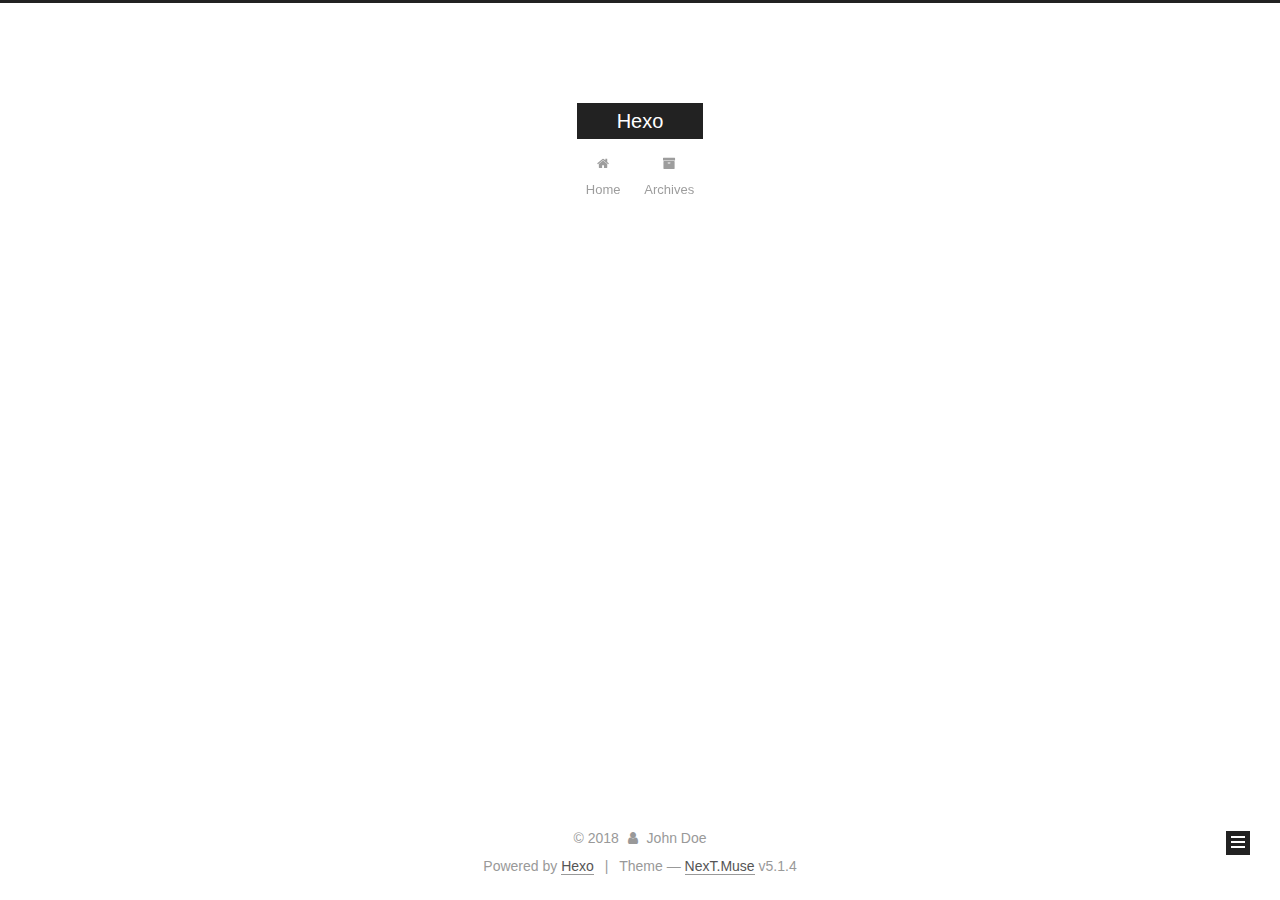
==== commit af178327: "Site updated: 2018-10-25 12:13:28" ====
--- a/index.html
+++ b/index.html
@@ -229,7 +229,7 @@
   
   
   <div class="post-block">
-    <link itemprop="mainEntityOfPage" href="http://yoursite.com/2018/10/25/hello-world/">
+    <link itemprop="mainEntityOfPage" href="http://yoursite.com/2018/10/25/随笔/">
 
     <span hidden itemprop="author" itemscope="" itemtype="http://schema.org/Person">
       <meta itemprop="name" content="John Doe">
@@ -248,7 +248,7 @@
         
           <h1 class="post-title" itemprop="name headline">
                 
-                <a class="post-title-link" href="/2018/10/25/hello-world/" itemprop="url">Hello World</a></h1>
+                <a class="post-title-link" href="/2018/10/25/随笔/" itemprop="url">随笔</a></h1>
         
 
         <div class="post-meta">
@@ -260,7 +260,7 @@
               
                 <span class="post-meta-item-text">Posted on</span>
               
-              <time title="Post created" itemprop="dateCreated datePublished" datetime="2018-10-25T11:20:46+08:00">
+              <time title="Post created" itemprop="dateCreated datePublished" datetime="2018-10-25T12:10:29+08:00">
                 2018-10-25
               </time>
             
@@ -300,15 +300,14 @@
       
         
           
-            <p>Welcome to <a href="https://hexo.io/" target="_blank" rel="noopener">Hexo</a>! This is your very first post. Check <a href="https://hexo.io/docs/" target="_blank" rel="noopener">documentation</a> for more info. If you get any problems when using Hexo, you can find the answer in <a href="https://hexo.io/docs/troubleshooting.html" target="_blank" rel="noopener">troubleshooting</a> or you can ask me on <a href="https://github.com/hexojs/hexo/issues" target="_blank" rel="noopener">GitHub</a>.</p>
-<h2 id="Quick-Start"><a href="#Quick-Start" class="headerlink" title="Quick Start"></a>Quick Start</h2><h3 id="Create-a-new-post"><a href="#Create-a-new-post" class="headerlink" title="Create a new post"></a>Create a new post</h3><figure class="highlight bash"><table><tr><td class="gutter"><pre><span class="line">1</span><br></pre></td><td class="code"><pre><span class="line">$ hexo new <span class="string">"My New Post"</span></span><br></pre></td></tr></table></figure>
-<p>More info: <a href="https://hexo.io/docs/writing.html" target="_blank" rel="noopener">Writing</a></p>
-<h3 id="Run-server"><a href="#Run-server" class="headerlink" title="Run server"></a>Run server</h3><figure class="highlight bash"><table><tr><td class="gutter"><pre><span class="line">1</span><br></pre></td><td class="code"><pre><span class="line">$ hexo server</span><br></pre></td></tr></table></figure>
-<p>More info: <a href="https://hexo.io/docs/server.html" target="_blank" rel="noopener">Server</a></p>
-<h3 id="Generate-static-files"><a href="#Generate-static-files" class="headerlink" title="Generate static files"></a>Generate static files</h3><figure class="highlight bash"><table><tr><td class="gutter"><pre><span class="line">1</span><br></pre></td><td class="code"><pre><span class="line">$ hexo generate</span><br></pre></td></tr></table></figure>
-<p>More info: <a href="https://hexo.io/docs/generating.html" target="_blank" rel="noopener">Generating</a></p>
-<h3 id="Deploy-to-remote-sites"><a href="#Deploy-to-remote-sites" class="headerlink" title="Deploy to remote sites"></a>Deploy to remote sites</h3><figure class="highlight bash"><table><tr><td class="gutter"><pre><span class="line">1</span><br></pre></td><td class="code"><pre><span class="line">$ hexo deploy</span><br></pre></td></tr></table></figure>
-<p>More info: <a href="https://hexo.io/docs/deployment.html" target="_blank" rel="noopener">Deployment</a></p>
+            <h4 id="Study"><a href="#Study" class="headerlink" title="Study~"></a>Study~</h4><ul>
+<li>Android</li>
+<li>RN</li>
+<li>Weex</li>
+<li>Flutter</li>
+<li>Python</li>
+<li>…</li>
+</ul>
 
           
         
@@ -399,6 +398,15 @@
             
 
             
+              
+              
+              <div class="site-state-item site-state-tags">
+                
+                  <span class="site-state-item-count">1</span>
+                  <span class="site-state-item-name">tags</span>
+                
+              </div>
+            
 
           </nav>
 
--- a/css/main.css
+++ b/css/main.css
@@ -1822,7 +1822,7 @@
   width: 4px;
   height: 4px;
   border-radius: 50%;
-  background: #47738b;
+  background: #6959ff;
 }
 .links-of-blogroll {
   font-size: 13px;
